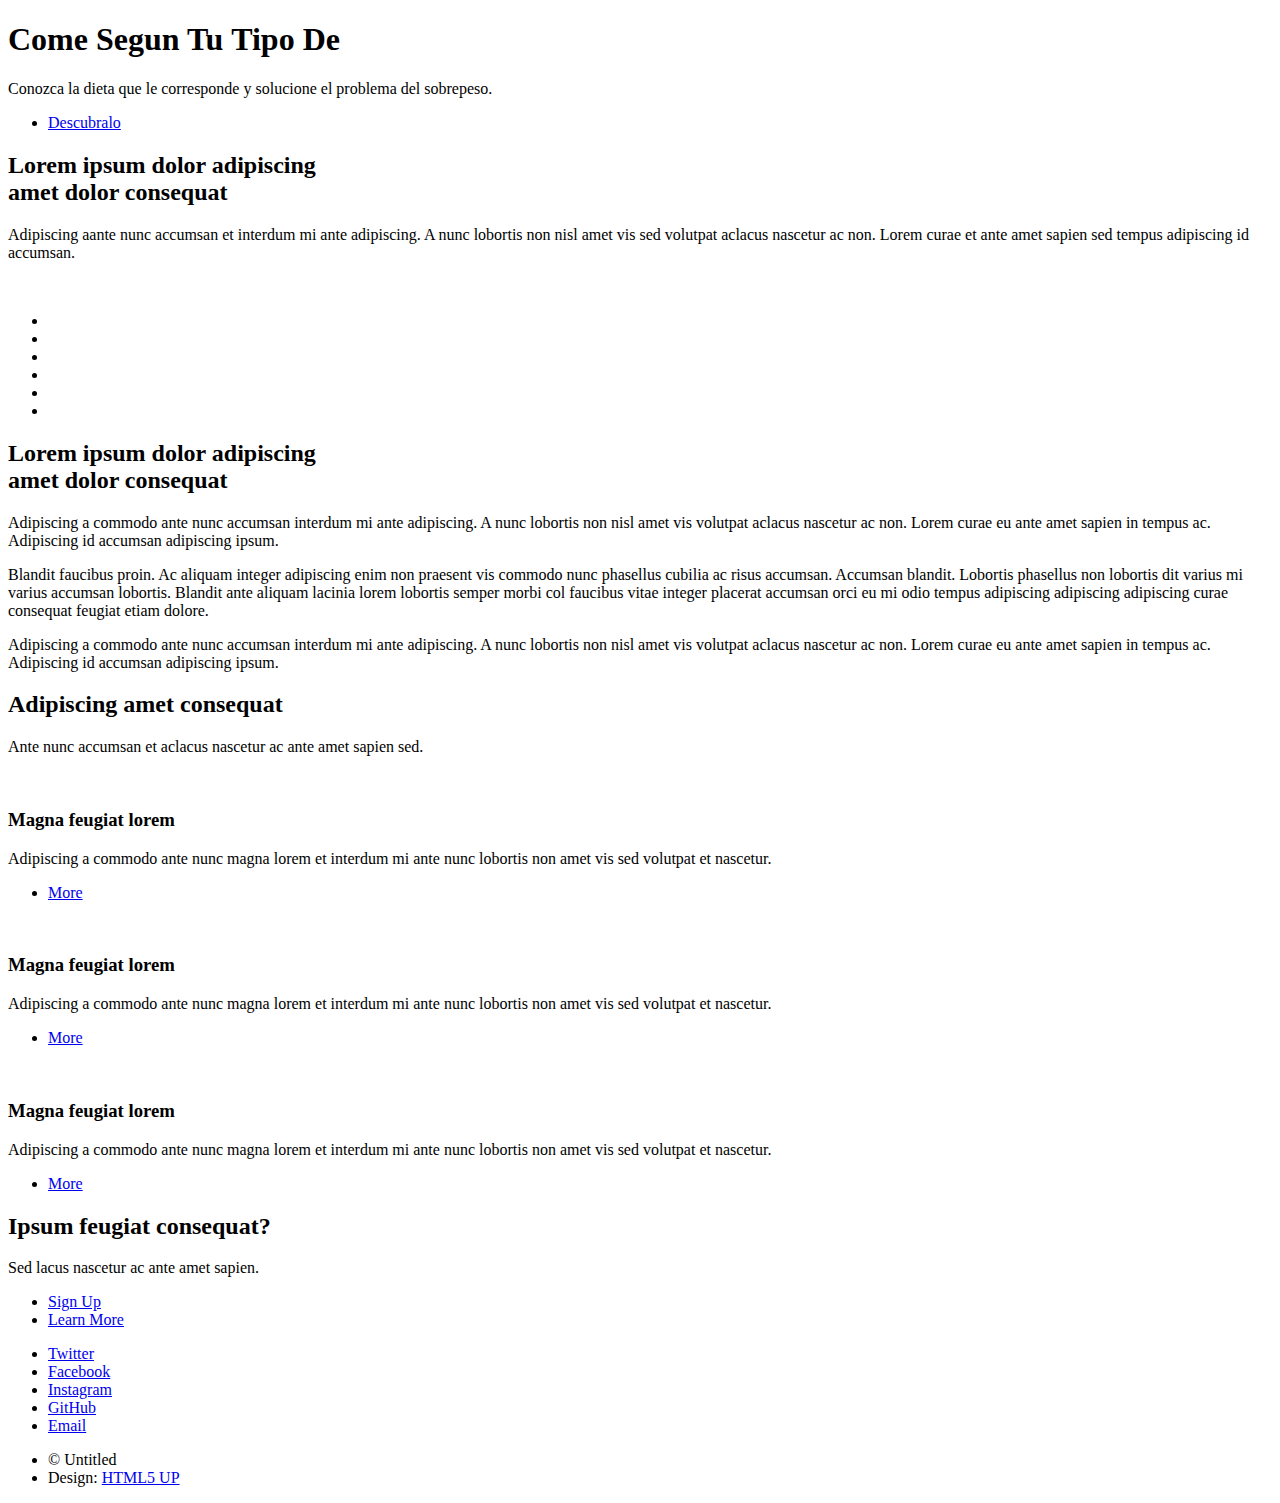
==== index.html @ b67be556 "dgfdhbfg" ====
<!DOCTYPE HTML>
<!--
	Photon by HTML5 UP
	html5up.net | @n33co
	Free for personal and commercial use under the CCA 3.0 license (html5up.net/license)
-->
<html>
	<head>
		<title>Come Segun Tu Tipo De</title>
		<meta http-equiv="content-type" content="text/html; charset=utf-8" />
		<meta name="description" content="" />
		<meta name="keywords" content="" />
		<!--[if lte IE 8]><script src="css/ie/html5shiv.js"></script><![endif]-->
		<script src="js/jquery.min.js"></script>
		<script src="js/jquery.scrolly.min.js"></script>
		<script src="js/skel.min.js"></script>
		<script src="js/init.js"></script>
		<noscript>
			<link rel="stylesheet" href="css/skel.css" />
			<link rel="stylesheet" href="css/style.css" />
			<link rel="stylesheet" href="css/style-xlarge.css" />
		</noscript>
		<!--[if lte IE 9]><link rel="stylesheet" href="css/ie/v9.css" /><![endif]-->
		<!--[if lte IE 8]><link rel="stylesheet" href="css/ie/v8.css" /><![endif]-->
	</head>
	<body>

		<!-- Header -->
			<section id="header">
				<div class="inner">
					<span class="icon major fa-heartbeat"></span>
					<h1>Come Segun Tu <strong>Tipo De </strong></h1>
					<p>Conozca la dieta que le corresponde y solucione el problema del sobrepeso.</p>
					<ul class="actions">
						<li><a href="#one" class="button scrolly">Descubralo</a></li>
					</ul>
				</div>
			</section>

		<!-- One -->
			<section id="one" class="main style1">
				<div class="container">
					<div class="row 150%">
						<div class="6u 12u$(medium)">
							<header class="major">
								<h2>Lorem ipsum dolor adipiscing<br />
								amet dolor consequat</h2>
							</header>
							<p>Adipiscing aante nunc accumsan et interdum mi ante adipiscing. A nunc lobortis non nisl amet vis sed volutpat aclacus nascetur ac non. Lorem curae et ante amet sapien sed tempus adipiscing id accumsan.</p>
						</div>
						<div class="6u$ 12u$(medium) important(medium)">
							<span class="image fit"><img src="images/pic01.jpg" alt="" /></span>
						</div>
					</div>
				</div>
			</section>

		<!-- Two -->
			<section id="two" class="main style2">
				<div class="container">
					<div class="row 150%">
						<div class="6u 12u$(medium)">
							<ul class="major-icons">
								<li><span class="icon style1 major fa-code"></span></li>
								<li><span class="icon style2 major fa-bolt"></span></li>
								<li><span class="icon style3 major fa-camera-retro"></span></li>
								<li><span class="icon style4 major fa-cog"></span></li>
								<li><span class="icon style5 major fa-desktop"></span></li>
								<li><span class="icon style6 major fa-calendar"></span></li>
							</ul>
						</div>
						<div class="6u$ 12u$(medium)">
							<header class="major">
								<h2>Lorem ipsum dolor adipiscing<br />
								amet dolor consequat</h2>
							</header>
							<p>Adipiscing a commodo ante nunc accumsan interdum mi ante adipiscing. A nunc lobortis non nisl amet vis volutpat aclacus nascetur ac non. Lorem curae eu ante amet sapien in tempus ac. Adipiscing id accumsan adipiscing ipsum.</p>
							<p>Blandit faucibus proin. Ac aliquam integer adipiscing enim non praesent vis commodo nunc phasellus cubilia ac risus accumsan. Accumsan blandit. Lobortis phasellus non lobortis dit varius mi varius accumsan lobortis. Blandit ante aliquam lacinia lorem lobortis semper morbi col faucibus vitae integer placerat accumsan orci eu mi odio tempus adipiscing adipiscing adipiscing curae consequat feugiat etiam dolore.</p>
							<p>Adipiscing a commodo ante nunc accumsan interdum mi ante adipiscing. A nunc lobortis non nisl amet vis volutpat aclacus nascetur ac non. Lorem curae eu ante amet sapien in tempus ac. Adipiscing id accumsan adipiscing ipsum.</p>
						</div>
					</div>
				</div>
			</section>

		<!-- Three -->
			<section id="three" class="main style1 special">
				<div class="container">
					<header class="major">
						<h2>Adipiscing amet consequat</h2>
					</header>
					<p>Ante nunc accumsan et aclacus nascetur ac ante amet sapien sed.</p>
					<div class="row 150%">
						<div class="4u 12u$(medium)">
							<span class="image fit"><img src="images/pic02.jpg" alt="" /></span>
							<h3>Magna feugiat lorem</h3>
							<p>Adipiscing a commodo ante nunc magna lorem et interdum mi ante nunc lobortis non amet vis sed volutpat et nascetur.</p>
							<ul class="actions">
								<li><a href="#" class="button">More</a></li>
							</ul>
						</div>
						<div class="4u 12u$(medium)">
							<span class="image fit"><img src="images/pic03.jpg" alt="" /></span>
							<h3>Magna feugiat lorem</h3>
							<p>Adipiscing a commodo ante nunc magna lorem et interdum mi ante nunc lobortis non amet vis sed volutpat et nascetur.</p>
							<ul class="actions">
								<li><a href="#" class="button">More</a></li>
							</ul>
						</div>
						<div class="4u$ 12u$(medium)">
							<span class="image fit"><img src="images/pic04.jpg" alt="" /></span>
							<h3>Magna feugiat lorem</h3>
							<p>Adipiscing a commodo ante nunc magna lorem et interdum mi ante nunc lobortis non amet vis sed volutpat et nascetur.</p>
							<ul class="actions">
								<li><a href="#" class="button">More</a></li>
							</ul>
						</div>
					</div>
				</div>
			</section>

		<!-- Four -->
			<section id="four" class="main style2 special">
				<div class="container">
					<header class="major">
						<h2>Ipsum feugiat consequat?</h2>
					</header>
					<p>Sed lacus nascetur ac ante amet sapien.</p>
					<ul class="actions uniform">
						<li><a href="#" class="button special">Sign Up</a></li>
						<li><a href="#" class="button">Learn More</a></li>
					</ul>
				</div>
			</section>

		<!-- Five -->
		<!--
			<section id="five" class="main style1">
				<div class="container">
					<header class="major special">
						<h2>Elements</h2>
					</header>

					<section>
						<h4>Text</h4>
						<p>This is <b>bold</b> and this is <strong>strong</strong>. This is <i>italic</i> and this is <em>emphasized</em>.
						This is <sup>superscript</sup> text and this is <sub>subscript</sub> text.
						This is <u>underlined</u> and this is code: <code>for (;;) { ... }</code>. Finally, <a href="#">this is a link</a>.</p>
						<hr />
						<header>
							<h4>Heading with a Subtitle</h4>
							<p>Lorem ipsum dolor sit amet nullam id egestas urna aliquam</p>
						</header>
						<p>Nunc lacinia ante nunc ac lobortis. Interdum adipiscing gravida odio porttitor sem non mi integer non faucibus ornare mi ut ante amet placerat aliquet. Volutpat eu sed ante lacinia sapien lorem accumsan varius montes viverra nibh in adipiscing blandit tempus accumsan.</p>
						<header>
							<h5>Heading with a Subtitle</h5>
							<p>Lorem ipsum dolor sit amet nullam id egestas urna aliquam</p>
						</header>
						<p>Nunc lacinia ante nunc ac lobortis. Interdum adipiscing gravida odio porttitor sem non mi integer non faucibus ornare mi ut ante amet placerat aliquet. Volutpat eu sed ante lacinia sapien lorem accumsan varius montes viverra nibh in adipiscing blandit tempus accumsan.</p>
						<hr />
						<h2>Heading Level 2</h2>
						<h3>Heading Level 3</h3>
						<h4>Heading Level 4</h4>
						<h5>Heading Level 5</h5>
						<h6>Heading Level 6</h6>
						<hr />
						<h5>Blockquote</h5>
						<blockquote>Fringilla nisl. Donec accumsan interdum nisi, quis tincidunt felis sagittis eget tempus euismod. Vestibulum ante ipsum primis in faucibus vestibulum. Blandit adipiscing eu felis iaculis volutpat ac adipiscing accumsan faucibus. Vestibulum ante ipsum primis in faucibus lorem ipsum dolor sit amet nullam adipiscing eu felis.</blockquote>
						<h5>Preformatted</h5>
						<pre><code>i = 0;

while (!deck.isInOrder()) {
print 'Iteration ' + i;
deck.shuffle();
i++;
}

print 'It took ' + i + ' iterations to sort the deck.';</code></pre>
					</section>

					<section>
						<h4>Lists</h4>
						<div class="row">
							<div class="6u 12u$(medium)">
								<h5>Unordered</h5>
								<ul>
									<li>Dolor pulvinar etiam.</li>
									<li>Sagittis adipiscing.</li>
									<li>Felis enim feugiat.</li>
								</ul>
								<h5>Alternate</h5>
								<ul class="alt">
									<li>Dolor pulvinar etiam.</li>
									<li>Sagittis adipiscing.</li>
									<li>Felis enim feugiat.</li>
								</ul>
							</div>
							<div class="6u$ 12u$(medium)">
								<h5>Ordered</h5>
								<ol>
									<li>Dolor pulvinar etiam.</li>
									<li>Etiam vel felis viverra.</li>
									<li>Felis enim feugiat.</li>
									<li>Dolor pulvinar etiam.</li>
									<li>Etiam vel felis lorem.</li>
									<li>Felis enim et feugiat.</li>
								</ol>
								<h5>Icons</h5>
								<ul class="icons">
									<li><a href="#" class="icon fa-twitter"><span class="label">Twitter</span></a></li>
									<li><a href="#" class="icon fa-facebook"><span class="label">Facebook</span></a></li>
									<li><a href="#" class="icon fa-instagram"><span class="label">Instagram</span></a></li>
									<li><a href="#" class="icon fa-github"><span class="label">Github</span></a></li>
								</ul>
							</div>
						</div>
						<h5>Actions</h5>
						<div class="row">
							<div class="6u 12u$(medium)">
								<ul class="actions">
									<li><a href="#" class="button special">Default</a></li>
									<li><a href="#" class="button">Default</a></li>
								</ul>
								<ul class="actions small">
									<li><a href="#" class="button special small">Small</a></li>
									<li><a href="#" class="button small">Small</a></li>
								</ul>
								<ul class="actions vertical">
									<li><a href="#" class="button special">Default</a></li>
									<li><a href="#" class="button">Default</a></li>
								</ul>
								<ul class="actions vertical small">
									<li><a href="#" class="button special small">Small</a></li>
									<li><a href="#" class="button small">Small</a></li>
								</ul>
							</div>
							<div class="6u 12u$(medium)">
								<ul class="actions vertical">
									<li><a href="#" class="button special fit">Default</a></li>
									<li><a href="#" class="button fit">Default</a></li>
								</ul>
								<ul class="actions vertical small">
									<li><a href="#" class="button special small fit">Small</a></li>
									<li><a href="#" class="button small fit">Small</a></li>
								</ul>
							</div>
						</div>
					</section>

					<section>
						<h4>Table</h4>
						<h5>Default</h5>
						<div class="table-wrapper">
							<table>
								<thead>
									<tr>
										<th>Name</th>
										<th>Description</th>
										<th>Price</th>
									</tr>
								</thead>
								<tbody>
									<tr>
										<td>Item One</td>
										<td>Ante turpis integer aliquet porttitor.</td>
										<td>29.99</td>
									</tr>
									<tr>
										<td>Item Two</td>
										<td>Vis ac commodo adipiscing arcu aliquet.</td>
										<td>19.99</td>
									</tr>
									<tr>
										<td>Item Three</td>
										<td> Morbi faucibus arcu accumsan lorem.</td>
										<td>29.99</td>
									</tr>
									<tr>
										<td>Item Four</td>
										<td>Vitae integer tempus condimentum.</td>
										<td>19.99</td>
									</tr>
									<tr>
										<td>Item Five</td>
										<td>Ante turpis integer aliquet porttitor.</td>
										<td>29.99</td>
									</tr>
								</tbody>
								<tfoot>
									<tr>
										<td colspan="2"></td>
										<td>100.00</td>
									</tr>
								</tfoot>
							</table>
						</div>

						<h5>Alternate</h5>
						<div class="table-wrapper">
							<table class="alt">
								<thead>
									<tr>
										<th>Name</th>
										<th>Description</th>
										<th>Price</th>
									</tr>
								</thead>
								<tbody>
									<tr>
										<td>Item One</td>
										<td>Ante turpis integer aliquet porttitor.</td>
										<td>29.99</td>
									</tr>
									<tr>
										<td>Item Two</td>
										<td>Vis ac commodo adipiscing arcu aliquet.</td>
										<td>19.99</td>
									</tr>
									<tr>
										<td>Item Three</td>
										<td> Morbi faucibus arcu accumsan lorem.</td>
										<td>29.99</td>
									</tr>
									<tr>
										<td>Item Four</td>
										<td>Vitae integer tempus condimentum.</td>
										<td>19.99</td>
									</tr>
									<tr>
										<td>Item Five</td>
										<td>Ante turpis integer aliquet porttitor.</td>
										<td>29.99</td>
									</tr>
								</tbody>
								<tfoot>
									<tr>
										<td colspan="2"></td>
										<td>100.00</td>
									</tr>
								</tfoot>
							</table>
						</div>
					</section>

					<section>
						<h4>Buttons</h4>
						<ul class="actions">
							<li><a href="#" class="button special">Special</a></li>
							<li><a href="#" class="button">Default</a></li>
						</ul>
						<ul class="actions">
							<li><a href="#" class="button big">Big</a></li>
							<li><a href="#" class="button">Default</a></li>
							<li><a href="#" class="button small">Small</a></li>
						</ul>
						<ul class="actions fit">
							<li><a href="#" class="button fit">Fit</a></li>
							<li><a href="#" class="button special fit">Fit</a></li>
							<li><a href="#" class="button fit">Fit</a></li>
						</ul>
						<ul class="actions fit small">
							<li><a href="#" class="button special fit small">Fit + Small</a></li>
							<li><a href="#" class="button fit small">Fit + Small</a></li>
							<li><a href="#" class="button special fit small">Fit + Small</a></li>
						</ul>
						<ul class="actions">
							<li><a href="#" class="button special icon fa-download">Icon</a></li>
							<li><a href="#" class="button icon fa-download">Icon</a></li>
						</ul>
						<ul class="actions">
							<li><span class="button special disabled">Disabled</span></li>
							<li><span class="button disabled">Disabled</span></li>
						</ul>
					</section>

					<section>
						<h4>Form</h4>
						<form method="post" action="#">
							<div class="row uniform 50%">
								<div class="6u 12u$(xsmall)">
									<input type="text" name="demo-name" id="demo-name" value="" placeholder="Name" />
								</div>
								<div class="6u$ 12u$(xsmall)">
									<input type="email" name="demo-email" id="demo-email" value="" placeholder="Email" />
								</div>
								<div class="12u$">
									<div class="select-wrapper">
										<select name="demo-category" id="demo-category">
											<option value="">- Category -</option>
											<option value="1">Manufacturing</option>
											<option value="1">Shipping</option>
											<option value="1">Administration</option>
											<option value="1">Human Resources</option>
										</select>
									</div>
								</div>
								<div class="4u 12u$(small)">
									<input type="radio" id="demo-priority-low" name="demo-priority" checked>
									<label for="demo-priority-low">Low</label>
								</div>
								<div class="4u 12u$(small)">
									<input type="radio" id="demo-priority-normal" name="demo-priority">
									<label for="demo-priority-normal">Normal</label>
								</div>
								<div class="4u$ 12u$(small)">
									<input type="radio" id="demo-priority-high" name="demo-priority">
									<label for="demo-priority-high">High</label>
								</div>
								<div class="6u 12u$(small)">
									<input type="checkbox" id="demo-copy" name="demo-copy">
									<label for="demo-copy">Email me a copy</label>
								</div>
								<div class="6u$ 12u$(small)">
									<input type="checkbox" id="demo-human" name="demo-human" checked>
									<label for="demo-human">Not a robot</label>
								</div>
								<div class="12u$">
									<textarea name="demo-message" id="demo-message" placeholder="Enter your message" rows="6"></textarea>
								</div>
								<div class="12u$">
									<ul class="actions">
										<li><input type="submit" value="Send Message" class="special" /></li>
										<li><input type="reset" value="Reset" /></li>
									</ul>
								</div>
							</div>
						</form>
					</section>

					<section>
						<h4>Image</h4>
						<h5>Fit</h5>
						<div class="box alt">
							<div class="row uniform 50%">
								<div class="12u"><span class="image fit"><img src="images/pic06.jpg" alt="" /></span></div>
								<div class="4u"><span class="image fit"><img src="images/pic02.jpg" alt="" /></span></div>
								<div class="4u"><span class="image fit"><img src="images/pic03.jpg" alt="" /></span></div>
								<div class="4u"><span class="image fit"><img src="images/pic04.jpg" alt="" /></span></div>
								<div class="4u"><span class="image fit"><img src="images/pic03.jpg" alt="" /></span></div>
								<div class="4u"><span class="image fit"><img src="images/pic04.jpg" alt="" /></span></div>
								<div class="4u"><span class="image fit"><img src="images/pic02.jpg" alt="" /></span></div>
								<div class="4u"><span class="image fit"><img src="images/pic04.jpg" alt="" /></span></div>
								<div class="4u"><span class="image fit"><img src="images/pic02.jpg" alt="" /></span></div>
								<div class="4u"><span class="image fit"><img src="images/pic03.jpg" alt="" /></span></div>
							</div>
						</div>
						<h5>Left &amp; Right</h5>
						<p><span class="image left"><img src="images/pic05.jpg" alt="" /></span>Fringilla nisl. Donec accumsan interdum nisi, quis tincidunt felis sagittis eget. tempus euismod. Vestibulum ante ipsum primis in faucibus vestibulum. Blandit adipiscing eu felis iaculis volutpat ac adipiscing accumsan eu faucibus. Integer ac pellentesque praesent tincidunt felis sagittis eget. tempus euismod. Vestibulum ante ipsum primis in faucibus vestibulum. Blandit adipiscing eu felis iaculis volutpat ac adipiscing accumsan eu faucibus. Integer ac pellentesque praesent. Donec accumsan interdum nisi, quis tincidunt felis sagittis eget. tempus euismod. Vestibulum ante ipsum primis in faucibus vestibulum. Blandit adipiscing eu felis iaculis volutpat ac adipiscing accumsan eu faucibus. Integer ac pellentesque praesent tincidunt felis sagittis eget. tempus euismod. Vestibulum ante ipsum primis in faucibus vestibulum. Blandit adipiscing eu felis iaculis volutpat ac adipiscing accumsan eu faucibus. Integer ac pellentesque praesent. Blandit adipiscing eu felis iaculis volutpat ac adipiscing accumsan eu faucibus. Integer ac pellentesque praesent tincidunt felis sagittis eget. tempus euismod. Vestibulum ante ipsum primis in faucibus vestibulum. Blandit adipiscing eu felis iaculis volutpat ac adipiscing accumsan eu faucibus. Integer ac pellentesque praesent.</p>
						<p><span class="image right"><img src="images/pic05.jpg" alt="" /></span>Fringilla nisl. Donec accumsan interdum nisi, quis tincidunt felis sagittis eget. tempus euismod. Vestibulum ante ipsum primis in faucibus vestibulum. Blandit adipiscing eu felis iaculis volutpat ac adipiscing accumsan eu faucibus. Integer ac pellentesque praesent tincidunt felis sagittis eget. tempus euismod. Vestibulum ante ipsum primis in faucibus vestibulum. Blandit adipiscing eu felis iaculis volutpat ac adipiscing accumsan eu faucibus. Integer ac pellentesque praesent. Donec accumsan interdum nisi, quis tincidunt felis sagittis eget. tempus euismod. Vestibulum ante ipsum primis in faucibus vestibulum. Blandit adipiscing eu felis iaculis volutpat ac adipiscing accumsan eu faucibus. Integer ac pellentesque praesent tincidunt felis sagittis eget. tempus euismod. Vestibulum ante ipsum primis in faucibus vestibulum. Blandit adipiscing eu felis iaculis volutpat ac adipiscing accumsan eu faucibus. Integer ac pellentesque praesent. Blandit adipiscing eu felis iaculis volutpat ac adipiscing accumsan eu faucibus. Integer ac pellentesque praesent tincidunt felis sagittis eget. tempus euismod. Vestibulum ante ipsum primis in faucibus vestibulum. Blandit adipiscing eu felis iaculis volutpat ac adipiscing accumsan eu faucibus. Integer ac pellentesque praesent.</p>
					</section>

				</div>
			</section>
		-->

		<!-- Footer -->
			<section id="footer">
				<ul class="icons">
					<li><a href="#" class="icon alt fa-twitter"><span class="label">Twitter</span></a></li>
					<li><a href="#" class="icon alt fa-facebook"><span class="label">Facebook</span></a></li>
					<li><a href="#" class="icon alt fa-instagram"><span class="label">Instagram</span></a></li>
					<li><a href="#" class="icon alt fa-github"><span class="label">GitHub</span></a></li>
					<li><a href="#" class="icon alt fa-envelope"><span class="label">Email</span></a></li>
				</ul>
				<ul class="copyright">
					<li>&copy; Untitled</li><li>Design: <a href="http://html5up.net">HTML5 UP</a></li>
				</ul>
			</section>

	</body>
</html>
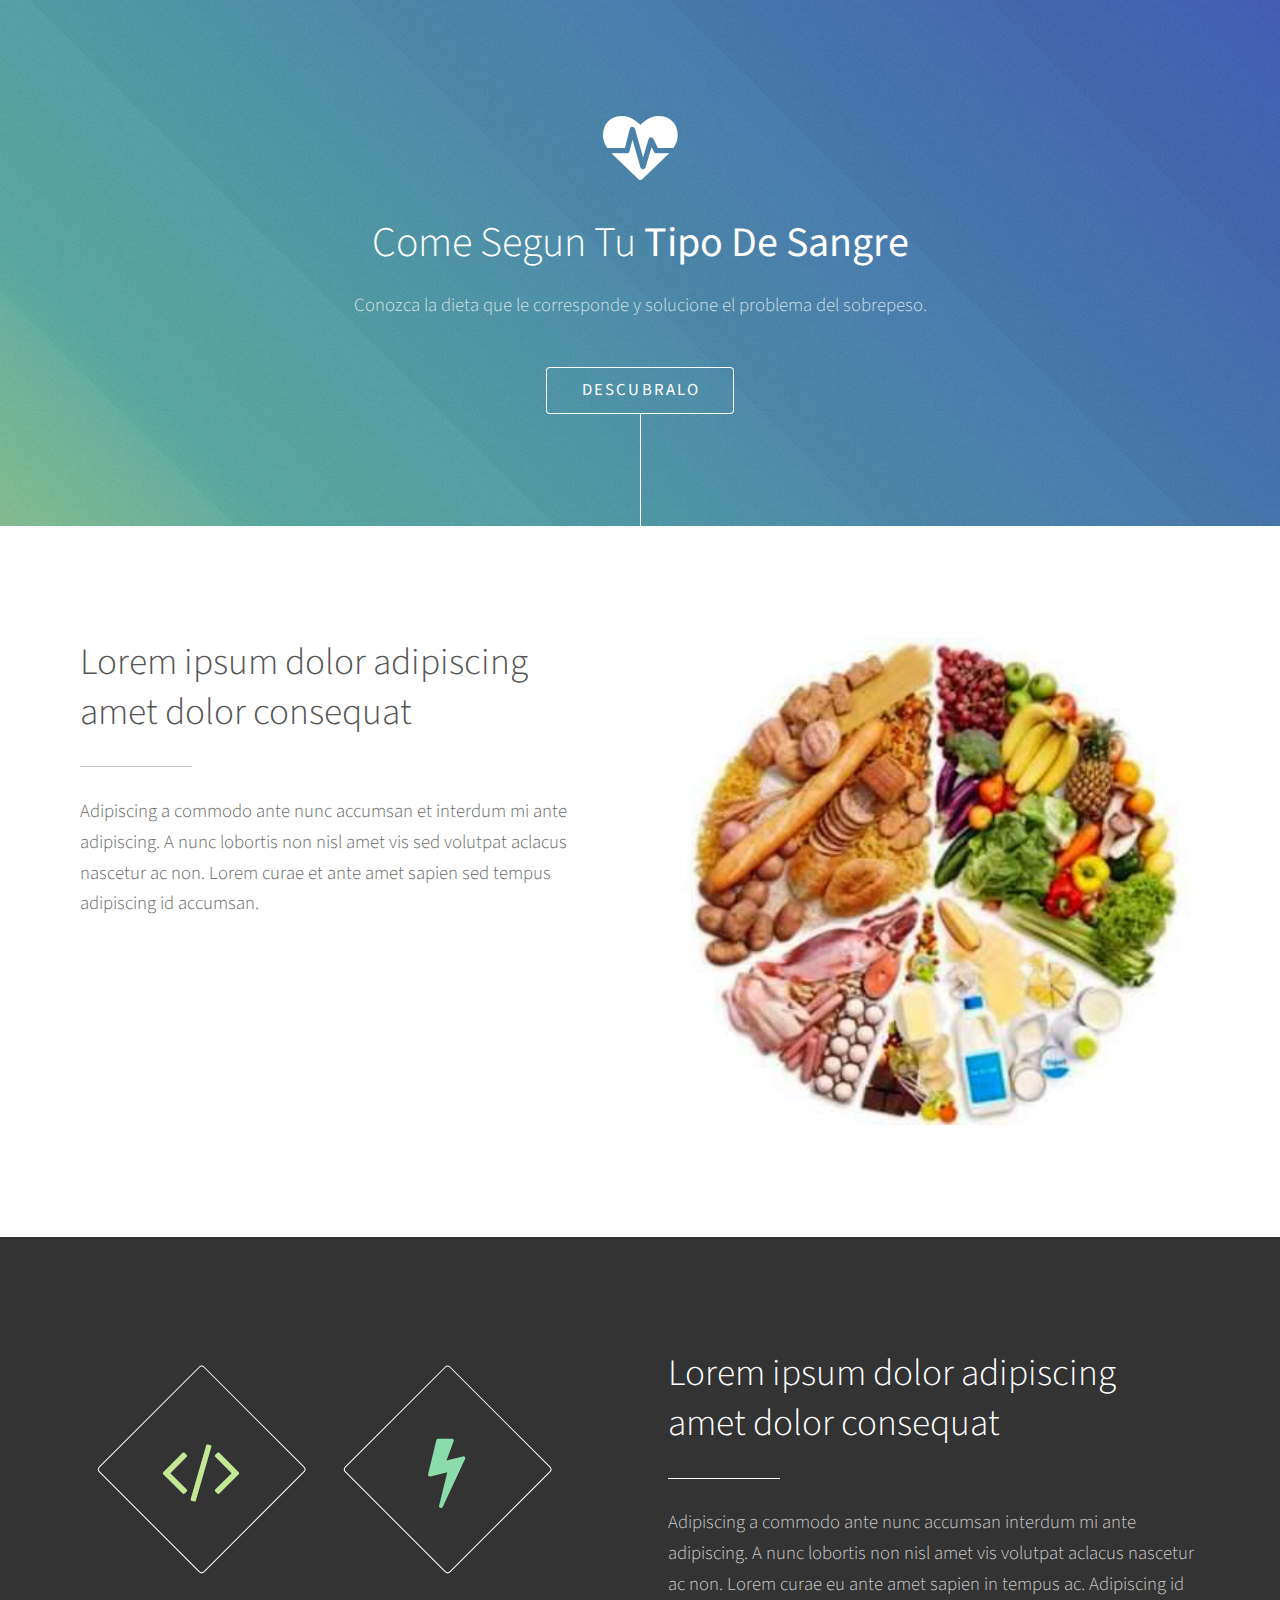
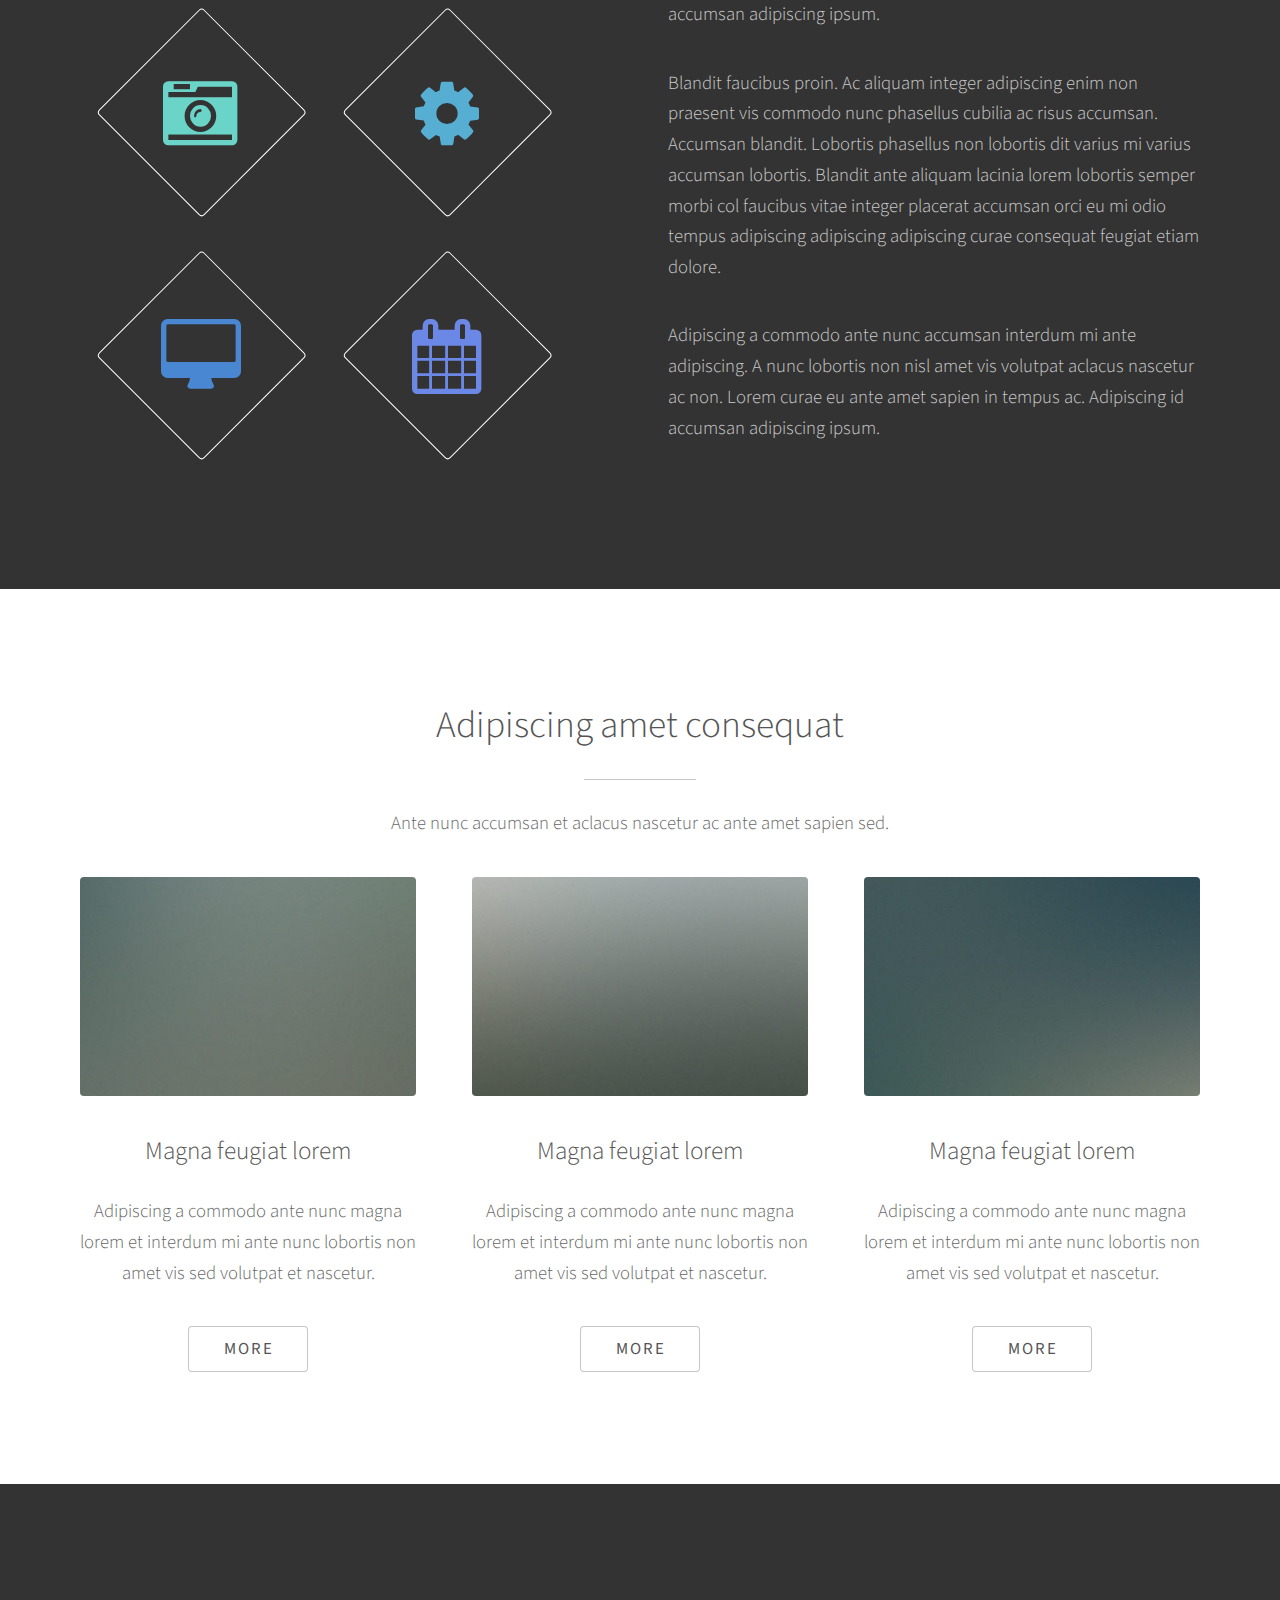
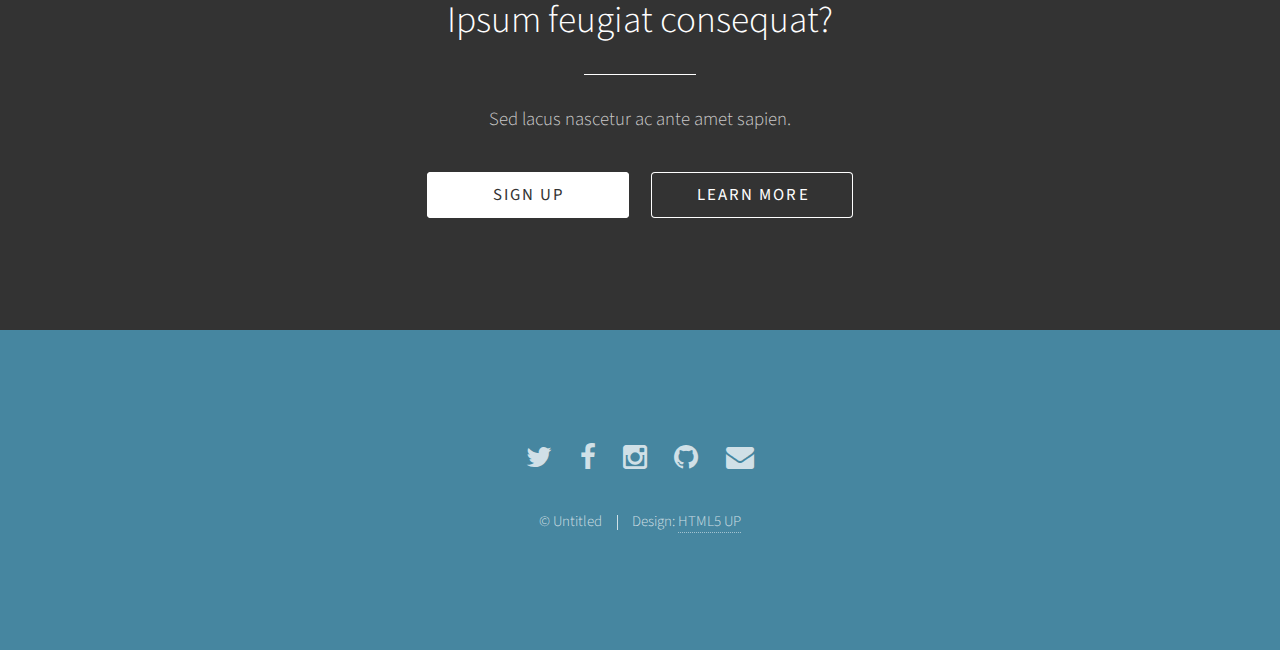
==== commit 65ab8a20: "primer commit" ====
--- a/index.html
+++ b/index.html
@@ -6,7 +6,7 @@
 -->
 <html>
 	<head>
-		<title>Come Segun Tu Tipo De</title>
+		<title>Come Segun Tu Tipo De Sangre</title>
 		<meta http-equiv="content-type" content="text/html; charset=utf-8" />
 		<meta name="description" content="" />
 		<meta name="keywords" content="" />
@@ -29,7 +29,7 @@
 			<section id="header">
 				<div class="inner">
 					<span class="icon major fa-heartbeat"></span>
-					<h1>Come Segun Tu <strong>Tipo De </strong></h1>
+					<h1>Come Segun Tu <strong>Tipo De Sangre</strong></h1>
 					<p>Conozca la dieta que le corresponde y solucione el problema del sobrepeso.</p>
 					<ul class="actions">
 						<li><a href="#one" class="button scrolly">Descubralo</a></li>
@@ -46,7 +46,7 @@
 								<h2>Lorem ipsum dolor adipiscing<br />
 								amet dolor consequat</h2>
 							</header>
-							<p>Adipiscing aante nunc accumsan et interdum mi ante adipiscing. A nunc lobortis non nisl amet vis sed volutpat aclacus nascetur ac non. Lorem curae et ante amet sapien sed tempus adipiscing id accumsan.</p>
+							<p>Adipiscing a commodo ante nunc accumsan et interdum mi ante adipiscing. A nunc lobortis non nisl amet vis sed volutpat aclacus nascetur ac non. Lorem curae et ante amet sapien sed tempus adipiscing id accumsan.</p>
 						</div>
 						<div class="6u$ 12u$(medium) important(medium)">
 							<span class="image fit"><img src="images/pic01.jpg" alt="" /></span>
--- a/css/skel.css
+++ b/css/skel.css
@@ -0,0 +1,247 @@
+/* Resets (http://meyerweb.com/eric/tools/css/reset/ | v2.0 | 20110126 | License: none (public domain)) */
+
+	html,body,div,span,applet,object,iframe,h1,h2,h3,h4,h5,h6,p,blockquote,pre,a,abbr,acronym,address,big,cite,code,del,dfn,em,img,ins,kbd,q,s,samp,small,strike,strong,sub,sup,tt,var,b,u,i,center,dl,dt,dd,ol,ul,li,fieldset,form,label,legend,table,caption,tbody,tfoot,thead,tr,th,td,article,aside,canvas,details,embed,figure,figcaption,footer,header,hgroup,menu,nav,output,ruby,section,summary,time,mark,audio,video{margin:0;padding:0;border:0;font-size:100%;font:inherit;vertical-align:baseline;}article,aside,details,figcaption,figure,footer,header,hgroup,menu,nav,section{display:block;}body{line-height:1;}ol,ul{list-style:none;}blockquote,q{quotes:none;}blockquote:before,blockquote:after,q:before,q:after{content:'';content:none;}table{border-collapse:collapse;border-spacing:0;}body{-webkit-text-size-adjust:none}
+
+/* Box Model */
+
+	*, *:before, *:after {
+		-moz-box-sizing: border-box;
+		-webkit-box-sizing: border-box;
+		box-sizing: border-box;
+	}
+
+/* Container */
+
+	.container {
+		margin-left: auto;
+		margin-right: auto;
+
+		/* width: (containers) */
+		width: 60em;
+	}
+
+	/* Modifiers */
+
+		/* 125% */
+			.container.\31 25\25 {
+				width: 100%;
+
+				/* max-width: (containers * 1.25) */
+				max-width: 75em;
+
+				/* min-width: (containers) */
+				min-width: 60em;
+			}
+
+		/* 75% */
+			.container.\37 5\25 {
+
+				/* width: (containers * 0.75) */
+				width: 45em;
+
+			}
+
+		/* 50% */
+			.container.\35 0\25 {
+
+				/* width: (containers * 0.50) */
+				width: 30em;
+
+			}
+
+		/* 25% */
+			.container.\32 5\25 {
+
+				/* width: (containers * 0.25) */
+				width: 15em;
+
+			}
+
+/* Grid */
+
+	.row {
+		border-bottom: solid 1px transparent;
+	}
+
+	.row > * {
+		float: left;
+	}
+
+	.row:after, .row:before {
+		content: '';
+		display: block;
+		clear: both;
+		height: 0;
+	}
+
+	.row.uniform > * > :first-child {
+		margin-top: 0;
+	}
+
+	.row.uniform > * > :last-child {
+		margin-bottom: 0;
+	}
+
+	/* Gutters */
+
+		/* Normal */
+
+			.row > * {
+				/* padding: (gutters.horizontal) 0 0 (gutters.vertical) */
+				padding: 0 0 0 2em;
+			}
+
+			.row {
+				/* margin: -(gutters.horizontal) 0 -1px -(gutters.vertical) */
+				margin: 0 0 -1px -2em;
+			}
+
+			.row.uniform > * {
+				/* padding: (gutters.vertical) 0 0 (gutters.vertical) */
+				padding: 2em 0 0 2em;
+			}
+
+			.row.uniform {
+				/* margin: -(gutters.vertical) 0 -1px -(gutters.vertical) */
+				margin: -2em 0 -1px -2em;
+			}
+
+		/* 200% */
+
+			.row.\32 00\25 > * {
+				/* padding: (gutters.horizontal) 0 0 (gutters.vertical) */
+				padding: 0 0 0 4em;
+			}
+
+			.row.\32 00\25 {
+				/* margin: -(gutters.horizontal) 0 -1px -(gutters.vertical) */
+				margin: 0 0 -1px -4em;
+			}
+
+			.row.uniform.\32 00\25 > * {
+				/* padding: (gutters.vertical) 0 0 (gutters.vertical) */
+				padding: 4em 0 0 4em;
+			}
+
+			.row.uniform.\32 00\25 {
+				/* margin: -(gutters.vertical) 0 -1px -(gutters.vertical) */
+				margin: -4em 0 -1px -4em;
+			}
+
+		/* 150% */
+
+			.row.\31 50\25 > * {
+				/* padding: (gutters.horizontal) 0 0 (gutters.vertical) */
+				padding: 0 0 0 3em;
+			}
+
+			.row.\31 50\25 {
+				/* margin: -(gutters.horizontal) 0 -1px -(gutters.vertical) */
+				margin: 0 0 -1px -3em;
+			}
+
+			.row.uniform.\31 50\25 > * {
+				/* padding: (gutters.vertical) 0 0 (gutters.vertical) */
+				padding: 3em 0 0 3em;
+			}
+
+			.row.uniform.\31 50\25 {
+				/* margin: -(gutters.vertical) 0 -1px -(gutters.vertical) */
+				margin: -3em 0 -1px -3em;
+			}
+
+		/* 50% */
+
+			.row.\35 0\25 > * {
+				/* padding: (gutters.horizontal) 0 0 (gutters.vertical) */
+				padding: 0 0 0 1em;
+			}
+
+			.row.\35 0\25 {
+				/* margin: -(gutters.horizontal) 0 -1px -(gutters.vertical) */
+				margin: 0 0 -1px -1em;
+			}
+
+			.row.uniform.\35 0\25 > * {
+				/* padding: (gutters.vertical) 0 0 (gutters.vertical) */
+				padding: 1em 0 0 1em;
+			}
+
+			.row.uniform.\35 0\25 {
+				/* margin: -(gutters.vertical) 0 -1px -(gutters.vertical) */
+				margin: -1em 0 -1px -1em;
+			}
+
+		/* 25% */
+
+			.row.\32 5\25 > * {
+				/* padding: (gutters.horizontal) 0 0 (gutters.vertical) */
+				padding: 0 0 0 0.5em;
+			}
+
+			.row.\32 5\25 {
+				/* margin: -(gutters.horizontal) 0 -1px -(gutters.vertical) */
+				margin: 0 0 -1px -0.5em;
+			}
+
+			.row.uniform.\32 5\25 > * {
+				/* padding: (gutters.vertical) 0 0 (gutters.vertical) */
+				padding: 0.5em 0 0 0.5em;
+			}
+
+			.row.uniform.\32 5\25 {
+				/* margin: -(gutters.vertical) 0 -1px -(gutters.vertical) */
+				margin: -0.5em 0 -1px -0.5em;
+			}
+
+		/* 0% */
+
+			.row.\30 \25 > * {
+				padding: 0;
+			}
+
+			.row.\30 \25 {
+				margin: 0 0 -1px 0;
+			}
+
+	/* Cells */
+
+		.\31 2u, .\31 2u\24 { width: 100%; clear: none; margin-left: 0; }
+		.\31 1u, .\31 1u\24 { width: 91.6666666667%; clear: none; margin-left: 0; }
+		.\31 0u, .\31 0u\24 { width: 83.3333333333%; clear: none; margin-left: 0; }
+		.\39 u, .\39 u\24 { width: 75%; clear: none; margin-left: 0; }
+		.\38 u, .\38 u\24 { width: 66.6666666667%; clear: none; margin-left: 0; }
+		.\37 u, .\37 u\24 { width: 58.3333333333%; clear: none; margin-left: 0; }
+		.\36 u, .\36 u\24 { width: 50%; clear: none; margin-left: 0; }
+		.\35 u, .\35 u\24 { width: 41.6666666667%; clear: none; margin-left: 0; }
+		.\34 u, .\34 u\24 { width: 33.3333333333%; clear: none; margin-left: 0; }
+		.\33 u, .\33 u\24 { width: 25%; clear: none; margin-left: 0; }
+		.\32 u, .\32 u\24 { width: 16.6666666667%; clear: none; margin-left: 0; }
+		.\31 u, .\31 u\24 { width: 8.3333333333%; clear: none; margin-left: 0; }
+
+		.\31 2u\24 + *,
+		.\31 1u\24 + *,
+		.\31 0u\24 + *,
+		.\39 u\24 + *,
+		.\38 u\24 + *,
+		.\37 u\24 + *,
+		.\36 u\24 + *,
+		.\35 u\24 + *,
+		.\34 u\24 + *,
+		.\33 u\24 + *,
+		.\32 u\24 + *,
+		.\31 u\24 + * {
+			clear: left;
+		}
+
+		.\-11u { margin-left: 91.6666666667% }
+		.\-10u { margin-left: 83.3333333333% }
+		.\-9u { margin-left: 75% }
+		.\-8u { margin-left: 66.6666666667% }
+		.\-7u { margin-left: 58.3333333333% }
+		.\-6u { margin-left: 50% }
+		.\-5u { margin-left: 41.6666666667% }
+		.\-4u { margin-left: 33.3333333333% }
+		.\-3u { margin-left: 25% }
+		.\-2u { margin-left: 16.6666666667% }
+		.\-1u { margin-left: 8.3333333333% }--- a/css/style.css
+++ b/css/style.css
@@ -0,0 +1,1336 @@
+@import url(font-awesome.min.css);
+@import url("http://fonts.googleapis.com/css?family=Source+Sans+Pro:300,300italic,400,400italic");
+
+/*
+	Photon by HTML5 UP
+	html5up.net | @n33co
+	Free for personal and commercial use under the CCA 3.0 license (html5up.net/license)
+*/
+
+/* Basic */
+
+	body {
+		background: #fff;
+	}
+
+		body.is-loading *, body.is-loading *:before, body.is-loading *:after {
+			-moz-animation: none !important;
+			-webkit-animation: none !important;
+			-o-animation: none !important;
+			-ms-animation: none !important;
+			animation: none !important;
+			-moz-transition: none !important;
+			-webkit-transition: none !important;
+			-o-transition: none !important;
+			-ms-transition: none !important;
+			transition: none !important;
+		}
+
+	body, input, select, textarea {
+		color: #666;
+		font-family: "Source Sans Pro", Helvetica, sans-serif;
+		font-size: 16pt;
+		font-weight: 300;
+		line-height: 1.65em;
+	}
+
+	a {
+		-moz-transition: color 0.2s ease-in-out, border-color 0.2s ease-in-out;
+		-webkit-transition: color 0.2s ease-in-out, border-color 0.2s ease-in-out;
+		-o-transition: color 0.2s ease-in-out, border-color 0.2s ease-in-out;
+		-ms-transition: color 0.2s ease-in-out, border-color 0.2s ease-in-out;
+		transition: color 0.2s ease-in-out, border-color 0.2s ease-in-out;
+		border-bottom: dotted 1px #666;
+		color: inherit;
+		text-decoration: none;
+	}
+
+		a:hover {
+			border-bottom-color: transparent !important;
+			color: #6bd4c8;
+		}
+
+	strong, b {
+		color: #555;
+		font-weight: 400;
+	}
+
+	em, i {
+		font-style: italic;
+	}
+
+	p {
+		margin: 0 0 2em 0;
+	}
+
+	h1, h2, h3, h4, h5, h6 {
+		color: #555;
+		line-height: 1em;
+		margin: 0 0 1em 0;
+	}
+
+		h1 a, h2 a, h3 a, h4 a, h5 a, h6 a {
+			color: inherit;
+			text-decoration: none;
+		}
+
+	h1 {
+		font-size: 2.25em;
+		line-height: 1.35em;
+	}
+
+	h2 {
+		font-size: 2em;
+		line-height: 1.35em;
+	}
+
+	h3 {
+		font-size: 1.35em;
+		line-height: 1.5em;
+	}
+
+	h4 {
+		font-size: 1.25em;
+		line-height: 1.5em;
+	}
+
+	h5 {
+		font-size: 0.9em;
+		line-height: 1.5em;
+	}
+
+	h6 {
+		font-size: 0.7em;
+		line-height: 1.5em;
+	}
+
+	sub {
+		font-size: 0.8em;
+		position: relative;
+		top: 0.5em;
+	}
+
+	sup {
+		font-size: 0.8em;
+		position: relative;
+		top: -0.5em;
+	}
+
+	hr {
+		border: 0;
+		border-bottom: solid 1px rgba(144, 144, 144, 0.5);
+		margin: 2em 0;
+	}
+
+		hr.major {
+			margin: 3em 0;
+		}
+
+	blockquote {
+		border-left: solid 4px rgba(144, 144, 144, 0.5);
+		font-style: italic;
+		margin: 0 0 2em 0;
+		padding: 0.5em 0 0.5em 2em;
+	}
+
+	code {
+		background: rgba(144, 144, 144, 0.075);
+		border-radius: 4px;
+		border: solid 1px rgba(144, 144, 144, 0.5);
+		font-family: "Courier New", monospace;
+		font-size: 0.9em;
+		margin: 0 0.25em;
+		padding: 0.25em 0.65em;
+	}
+
+	pre {
+		-webkit-overflow-scrolling: touch;
+		font-family: "Courier New", monospace;
+		font-size: 0.9em;
+		margin: 0 0 2em 0;
+	}
+
+		pre code {
+			display: block;
+			line-height: 1.75em;
+			padding: 1em 1.5em;
+			overflow-x: auto;
+		}
+
+	.align-left {
+		text-align: left;
+	}
+
+	.align-center {
+		text-align: center;
+	}
+
+	.align-right {
+		text-align: right;
+	}
+
+/* Section/Article */
+
+	section.special, article.special {
+		text-align: center;
+	}
+
+	header p {
+		color: #999;
+		margin: 0 0 1.5em 0;
+		position: relative;
+	}
+
+	header h2 + p {
+		font-size: 1.25em;
+		line-height: 1.5em;
+		margin-top: -1em;
+	}
+
+	header h3 + p {
+		font-size: 1.1em;
+		line-height: 1.5em;
+		margin-top: -0.8em;
+	}
+
+	header h4 + p,
+	header h5 + p,
+	header h6 + p {
+		font-size: 0.9em;
+		line-height: 1.5em;
+		margin-top: -0.6em;
+	}
+
+	header.major {
+		margin: 0 0 1em 0;
+	}
+
+		header.major:after {
+			background: rgba(144, 144, 144, 0.5);
+			content: '';
+			display: inline-block;
+			height: 1px;
+			margin-top: 1.5em;
+			width: 6em;
+		}
+
+		header.major h2, header.major h3, header.major h4, header.major h5, header.major h6 {
+			margin: 0;
+		}
+
+		header.major p {
+			margin: 0.7em 0 0 0;
+		}
+
+	header.special {
+		text-align: center;
+	}
+
+/* Form */
+
+	form {
+		margin: 0 0 2em 0;
+	}
+
+	label {
+		color: #555;
+		display: block;
+		font-size: 0.9em;
+		font-weight: 400;
+		margin: 0 0 1em 0;
+	}
+
+	input[type="text"],
+	input[type="password"],
+	input[type="email"],
+	select,
+	textarea {
+		-moz-appearance: none;
+		-webkit-appearance: none;
+		-o-appearance: none;
+		-ms-appearance: none;
+		appearance: none;
+		background: rgba(144, 144, 144, 0.075);
+		border-radius: 4px;
+		border: none;
+		border: solid 1px rgba(144, 144, 144, 0.5);
+		color: inherit;
+		display: block;
+		outline: 0;
+		padding: 0 1em;
+		text-decoration: none;
+		width: 100%;
+	}
+
+		input[type="text"]:invalid,
+		input[type="password"]:invalid,
+		input[type="email"]:invalid,
+		select:invalid,
+		textarea:invalid {
+			box-shadow: none;
+		}
+
+		input[type="text"]:focus,
+		input[type="password"]:focus,
+		input[type="email"]:focus,
+		select:focus,
+		textarea:focus {
+			border-color: #6bd4c8;
+		}
+
+	.select-wrapper {
+		text-decoration: none;
+		display: block;
+		position: relative;
+	}
+
+		.select-wrapper:before {
+			-moz-osx-font-smoothing: grayscale;
+			-webkit-font-smoothing: antialiased;
+			font-family: FontAwesome;
+			font-style: normal;
+			font-weight: normal;
+			text-transform: none !important;
+		}
+
+		.select-wrapper:before {
+			color: rgba(144, 144, 144, 0.5);
+			content: '\f078';
+			display: block;
+			height: 2.75em;
+			line-height: 2.75em;
+			pointer-events: none;
+			position: absolute;
+			right: 0;
+			text-align: center;
+			top: 0;
+			width: 2.75em;
+		}
+
+		.select-wrapper select::-ms-expand {
+			display: none;
+		}
+
+	input[type="text"],
+	input[type="password"],
+	input[type="email"],
+	select {
+		height: 2.75em;
+	}
+
+	textarea {
+		padding: 0.75em 1em;
+	}
+
+	input[type="checkbox"],
+	input[type="radio"] {
+		-moz-appearance: none;
+		-webkit-appearance: none;
+		-o-appearance: none;
+		-ms-appearance: none;
+		appearance: none;
+		display: block;
+		float: left;
+		margin-right: -2em;
+		opacity: 0;
+		width: 1em;
+		z-index: -1;
+	}
+
+		input[type="checkbox"] + label,
+		input[type="radio"] + label {
+			text-decoration: none;
+			color: #666;
+			cursor: pointer;
+			display: inline-block;
+			font-size: 1em;
+			font-weight: 300;
+			padding-left: 2.4em;
+			padding-right: 0.75em;
+			position: relative;
+		}
+
+			input[type="checkbox"] + label:before,
+			input[type="radio"] + label:before {
+				-moz-osx-font-smoothing: grayscale;
+				-webkit-font-smoothing: antialiased;
+				font-family: FontAwesome;
+				font-style: normal;
+				font-weight: normal;
+				text-transform: none !important;
+			}
+
+			input[type="checkbox"] + label:before,
+			input[type="radio"] + label:before {
+				background: rgba(144, 144, 144, 0.075);
+				border-radius: 4px;
+				border: solid 1px rgba(144, 144, 144, 0.5);
+				content: '';
+				display: inline-block;
+				height: 1.65em;
+				left: 0;
+				line-height: 1.58125em;
+				position: absolute;
+				text-align: center;
+				top: 0;
+				width: 1.65em;
+			}
+
+		input[type="checkbox"]:checked + label:before,
+		input[type="radio"]:checked + label:before {
+			background: #666666;
+			border-color: #666666;
+			color: #ffffff;
+			content: '\f00c';
+		}
+
+		input[type="checkbox"]:focus + label:before,
+		input[type="radio"]:focus + label:before {
+			border-color: #6bd4c8;
+		}
+
+	input[type="checkbox"] + label:before {
+		border-radius: 4px;
+	}
+
+	input[type="radio"] + label:before {
+		border-radius: 100%;
+	}
+
+	::-webkit-input-placeholder {
+		color: #999 !important;
+		opacity: 1.0;
+	}
+
+	:-moz-placeholder {
+		color: #999 !important;
+		opacity: 1.0;
+	}
+
+	::-moz-placeholder {
+		color: #999 !important;
+		opacity: 1.0;
+	}
+
+	:-ms-input-placeholder {
+		color: #999 !important;
+		opacity: 1.0;
+	}
+
+	.formerize-placeholder {
+		color: #999 !important;
+		opacity: 1.0;
+	}
+
+/* Box */
+
+	.box {
+		border-radius: 4px;
+		border: solid 1px rgba(144, 144, 144, 0.5);
+		margin-bottom: 2em;
+		padding: 1.5em;
+	}
+
+		.box > :last-child,
+		.box > :last-child > :last-child,
+		.box > :last-child > :last-child > :last-child {
+			margin-bottom: 0;
+		}
+
+		.box.alt {
+			border: 0;
+			border-radius: 0;
+			padding: 0;
+		}
+
+/* Icon */
+
+	.icon {
+		text-decoration: none;
+		border-bottom: none;
+		position: relative;
+	}
+
+		.icon:before {
+			-moz-osx-font-smoothing: grayscale;
+			-webkit-font-smoothing: antialiased;
+			font-family: FontAwesome;
+			font-style: normal;
+			font-weight: normal;
+			text-transform: none !important;
+		}
+
+		.icon > .label {
+			display: none;
+		}
+
+		.icon.style1:before {
+			color: #c3e895;
+		}
+
+		.icon.style2:before {
+			color: #8addaa;
+		}
+
+		.icon.style3:before {
+			color: #6bd4c8;
+		}
+
+		.icon.style4:before {
+			color: #57aed3;
+		}
+
+		.icon.style5:before {
+			color: #4a87d3;
+		}
+
+		.icon.style6:before {
+			color: #6b88e6;
+		}
+
+		.icon.major {
+			text-decoration: none;
+			color: #555;
+			cursor: default;
+			display: inline-block;
+			margin: 0 0 1.5em 0;
+		}
+
+			.icon.major:before {
+				-moz-osx-font-smoothing: grayscale;
+				-webkit-font-smoothing: antialiased;
+				font-family: FontAwesome;
+				font-style: normal;
+				font-weight: normal;
+				text-transform: none !important;
+			}
+
+			.icon.major:before {
+				font-size: 4em;
+				line-height: 1em;
+			}
+
+/* Image */
+
+	.image {
+		border-radius: 4px;
+		border: 0;
+		display: inline-block;
+		position: relative;
+	}
+
+		.image img {
+			border-radius: 4px;
+			display: block;
+		}
+
+		.image.left {
+			float: left;
+			padding: 0 1.5em 1em 0;
+			top: 0.25em;
+		}
+
+		.image.right {
+			float: right;
+			padding: 0 0 1em 1.5em;
+			top: 0.25em;
+		}
+
+		.image.left, .image.right {
+			max-width: 40%;
+		}
+
+			.image.left img, .image.right img {
+				width: 100%;
+			}
+
+		.image.fit {
+			display: block;
+			margin: 0 0 2em 0;
+			width: 100%;
+		}
+
+			.image.fit img {
+				width: 100%;
+			}
+
+/* List */
+
+	ol {
+		list-style: decimal;
+		margin: 0 0 2em 0;
+		padding-left: 1.25em;
+	}
+
+		ol li {
+			padding-left: 0.25em;
+		}
+
+	ul {
+		list-style: disc;
+		margin: 0 0 2em 0;
+		padding-left: 1em;
+	}
+
+		ul li {
+			padding-left: 0.5em;
+		}
+
+		ul.alt {
+			list-style: none;
+			padding-left: 0;
+		}
+
+			ul.alt li {
+				border-top: solid 1px rgba(144, 144, 144, 0.5);
+				padding: 0.5em 0;
+			}
+
+				ul.alt li:first-child {
+					border-top: 0;
+					padding-top: 0;
+				}
+
+		ul.icons {
+			cursor: default;
+			list-style: none;
+			padding-left: 0;
+		}
+
+			ul.icons li {
+				display: inline-block;
+				padding: 0 1.25em 0 0;
+			}
+
+				ul.icons li:last-child {
+					padding-right: 0;
+				}
+
+				ul.icons li .icon:before {
+					font-size: 1.5em;
+				}
+
+		ul.major-icons {
+			list-style: none;
+			padding-left: 0;
+		}
+
+			ul.major-icons li {
+				display: inline-block;
+				padding: 2.5em;
+				text-align: center;
+			}
+
+				ul.major-icons li .icon {
+					-moz-transform: rotate(45deg);
+					-webkit-transform: rotate(45deg);
+					-o-transform: rotate(45deg);
+					-ms-transform: rotate(45deg);
+					transform: rotate(45deg);
+					border-radius: 4px;
+					border: solid 1px rgba(144, 144, 144, 0.5);
+					display: inline-block;
+					height: 8em;
+					line-height: 8em;
+					margin: 0;
+					text-align: center;
+					width: 8em;
+				}
+
+					ul.major-icons li .icon:before {
+						-moz-transform: rotate(-45deg);
+						-webkit-transform: rotate(-45deg);
+						-o-transform: rotate(-45deg);
+						-ms-transform: rotate(-45deg);
+						transform: rotate(-45deg);
+						display: inline-block;
+						line-height: inherit;
+					}
+
+		ul.actions {
+			cursor: default;
+			list-style: none;
+			padding-left: 0;
+		}
+
+			ul.actions li {
+				display: inline-block;
+				padding: 0 1em 0 0;
+				vertical-align: middle;
+			}
+
+				ul.actions li:last-child {
+					padding-right: 0;
+				}
+
+			ul.actions.small li {
+				padding: 0 0.5em 0 0;
+			}
+
+			ul.actions.vertical li {
+				display: block;
+				padding: 1em 0 0 0;
+			}
+
+				ul.actions.vertical li:first-child {
+					padding-top: 0;
+				}
+
+				ul.actions.vertical li > * {
+					margin-bottom: 0;
+				}
+
+			ul.actions.vertical.small li {
+				padding: 0.5em 0 0 0;
+			}
+
+				ul.actions.vertical.small li:first-child {
+					padding-top: 0;
+				}
+
+			ul.actions.uniform li > * {
+				min-width: 12em;
+			}
+
+			ul.actions.fit {
+				display: table;
+				margin-left: -1em;
+				padding: 0;
+				table-layout: fixed;
+				width: calc(100% + 1em);
+			}
+
+				ul.actions.fit li {
+					display: table-cell;
+					padding: 0 0 0 1em;
+				}
+
+					ul.actions.fit li > * {
+						margin-bottom: 0;
+					}
+
+				ul.actions.fit.small {
+					margin-left: -0.5em;
+					width: calc(100% + 0.5em);
+				}
+
+					ul.actions.fit.small li {
+						padding: 0 0 0 0.5em;
+					}
+
+	dl {
+		margin: 0 0 2em 0;
+	}
+
+/* Table */
+
+	.table-wrapper {
+		-webkit-overflow-scrolling: touch;
+		overflow-x: auto;
+	}
+
+	table {
+		margin: 0 0 2em 0;
+		width: 100%;
+	}
+
+		table tbody tr {
+			border-left: 0;
+			border-right: 0;
+		}
+
+			table tbody tr:nth-child(2n + 1) {
+				background-color: rgba(144, 144, 144, 0.075);
+			}
+
+		table td {
+			padding: 0.75em 0.75em;
+		}
+
+		table th {
+			color: #555;
+			font-size: 0.9em;
+			font-weight: 400;
+			padding: 0 0.75em 0.75em 0.75em;
+			text-align: left;
+		}
+
+		table thead {
+			border-bottom: solid 1px rgba(144, 144, 144, 0.5);
+		}
+
+		table tfoot {
+			border-top: solid 1px rgba(144, 144, 144, 0.5);
+		}
+
+		table.alt {
+			border-collapse: separate;
+		}
+
+			table.alt tbody tr td {
+				border: solid 1px rgba(144, 144, 144, 0.5);
+				border-left-width: 0;
+				border-top-width: 0;
+			}
+
+				table.alt tbody tr td:first-child {
+					border-left-width: 1px;
+				}
+
+			table.alt tbody tr:first-child td {
+				border-top-width: 1px;
+			}
+
+			table.alt thead {
+				border-bottom: 0;
+			}
+
+			table.alt tfoot {
+				border-top: 0;
+			}
+
+/* Button */
+
+	input[type="submit"],
+	input[type="reset"],
+	input[type="button"],
+	button,
+	.button {
+		-moz-appearance: none;
+		-webkit-appearance: none;
+		-o-appearance: none;
+		-ms-appearance: none;
+		appearance: none;
+		-moz-transition: background-color 0.2s ease-in-out, color 0.2s ease-in-out;
+		-webkit-transition: background-color 0.2s ease-in-out, color 0.2s ease-in-out;
+		-o-transition: background-color 0.2s ease-in-out, color 0.2s ease-in-out;
+		-ms-transition: background-color 0.2s ease-in-out, color 0.2s ease-in-out;
+		transition: background-color 0.2s ease-in-out, color 0.2s ease-in-out;
+		background-color: transparent;
+		border-radius: 4px;
+		border: 0;
+		box-shadow: inset 0 0 0 1px rgba(144, 144, 144, 0.5);
+		color: #555 !important;
+		cursor: pointer;
+		display: inline-block;
+		font-size: 0.9em;
+		font-weight: 400;
+		height: 2.75em;
+		letter-spacing: 0.125em;
+		line-height: 2.75em;
+		padding: 0 2em;
+		text-align: center;
+		text-decoration: none;
+		text-indent: 0.125em;
+		text-transform: uppercase;
+		white-space: nowrap;
+	}
+
+		input[type="submit"]:hover,
+		input[type="reset"]:hover,
+		input[type="button"]:hover,
+		button:hover,
+		.button:hover {
+			background-color: rgba(144, 144, 144, 0.075);
+		}
+
+		input[type="submit"]:active,
+		input[type="reset"]:active,
+		input[type="button"]:active,
+		button:active,
+		.button:active {
+			background-color: rgba(144, 144, 144, 0.2);
+		}
+
+		input[type="submit"].icon,
+		input[type="reset"].icon,
+		input[type="button"].icon,
+		button.icon,
+		.button.icon {
+			padding-left: 1.35em;
+		}
+
+			input[type="submit"].icon:before,
+			input[type="reset"].icon:before,
+			input[type="button"].icon:before,
+			button.icon:before,
+			.button.icon:before {
+				margin-right: 0.5em;
+			}
+
+		input[type="submit"].fit,
+		input[type="reset"].fit,
+		input[type="button"].fit,
+		button.fit,
+		.button.fit {
+			display: block;
+			margin: 0 0 1em 0;
+			width: 100%;
+		}
+
+		input[type="submit"].small,
+		input[type="reset"].small,
+		input[type="button"].small,
+		button.small,
+		.button.small {
+			font-size: 0.7em;
+		}
+
+		input[type="submit"].big,
+		input[type="reset"].big,
+		input[type="button"].big,
+		button.big,
+		.button.big {
+			font-size: 1.25em;
+		}
+
+		input[type="submit"].special,
+		input[type="reset"].special,
+		input[type="button"].special,
+		button.special,
+		.button.special {
+			background-color: #555;
+			box-shadow: none !important;
+			color: #fff !important;
+		}
+
+			input[type="submit"].special:hover,
+			input[type="reset"].special:hover,
+			input[type="button"].special:hover,
+			button.special:hover,
+			.button.special:hover {
+				background-color: #626262;
+			}
+
+			input[type="submit"].special:active,
+			input[type="reset"].special:active,
+			input[type="button"].special:active,
+			button.special:active,
+			.button.special:active {
+				background-color: #484848;
+			}
+
+		input[type="submit"].disabled, input[type="submit"]:disabled,
+		input[type="reset"].disabled,
+		input[type="reset"]:disabled,
+		input[type="button"].disabled,
+		input[type="button"]:disabled,
+		button.disabled,
+		button:disabled,
+		.button.disabled,
+		.button:disabled {
+			cursor: default;
+			opacity: 0.25;
+		}
+
+/* Main */
+
+	.main {
+		padding: 6em 0 4em 0;
+	}
+
+		.main.style1 {
+			background: #fff;
+		}
+
+		.main.style2 {
+			background-color: #333;
+			color: rgba(255, 255, 255, 0.75);
+			background-attachment: fixed,							fixed;
+			background-image: url("images/overlay1.png"), url("../images/header.jpg");
+			background-size: auto,							cover;
+		}
+
+			.main.style2 a {
+				border-bottom-color: rgba(255, 255, 255, 0.5);
+			}
+
+				.main.style2 a:hover {
+					color: #ffffff;
+				}
+
+			.main.style2 h1, .main.style2 h2, .main.style2 h3, .main.style2 h4, .main.style2 h5, .main.style2 h6, .main.style2 strong, .main.style2 b {
+				color: #ffffff;
+			}
+
+			.main.style2 header p {
+				color: #ffffff;
+			}
+
+			.main.style2 header.major:after {
+				background: #ffffff;
+			}
+
+			.main.style2 input[type="submit"],
+			.main.style2 input[type="reset"],
+			.main.style2 input[type="button"],
+			.main.style2 button,
+			.main.style2 .button {
+				box-shadow: inset 0 0 0 1px #ffffff;
+				color: #ffffff !important;
+			}
+
+				.main.style2 input[type="submit"]:hover,
+				.main.style2 input[type="reset"]:hover,
+				.main.style2 input[type="button"]:hover,
+				.main.style2 button:hover,
+				.main.style2 .button:hover {
+					background-color: rgba(255, 255, 255, 0.125);
+				}
+
+				.main.style2 input[type="submit"]:active,
+				.main.style2 input[type="reset"]:active,
+				.main.style2 input[type="button"]:active,
+				.main.style2 button:active,
+				.main.style2 .button:active {
+					background-color: rgba(255, 255, 255, 0.25);
+				}
+
+				.main.style2 input[type="submit"].special,
+				.main.style2 input[type="reset"].special,
+				.main.style2 input[type="button"].special,
+				.main.style2 button.special,
+				.main.style2 .button.special {
+					background-color: #ffffff;
+					box-shadow: inset 0 0 0 1px #ffffff !important;
+					color: #333 !important;
+				}
+
+					.main.style2 input[type="submit"].special:hover,
+					.main.style2 input[type="reset"].special:hover,
+					.main.style2 input[type="button"].special:hover,
+					.main.style2 button.special:hover,
+					.main.style2 .button.special:hover {
+						background-color: rgba(255, 255, 255, 0.125) !important;
+						color: #ffffff !important;
+					}
+
+					.main.style2 input[type="submit"].special:active,
+					.main.style2 input[type="reset"].special:active,
+					.main.style2 input[type="button"].special:active,
+					.main.style2 button.special:active,
+					.main.style2 .button.special:active {
+						background-color: rgba(255, 255, 255, 0.25) !important;
+					}
+
+			.main.style2 ul.major-icons li .icon {
+				border-color: #ffffff;
+			}
+
+			.main.style2 .icon.major {
+				color: #ffffff;
+			}
+
+/* Header */
+
+	#header {
+		padding: 9em 0 9em 0;
+		background-color: #4686a0;
+		color: rgba(255, 255, 255, 0.75);
+		background-attachment: fixed,							fixed,							fixed;
+		background-image: url("images/overlay2.png"), url("images/overlay3.svg"), linear-gradient(45deg, #9dc66b 5%, #4fa49a 30%, #4361c2);
+		background-position: top left,						center center,					center center;
+		background-size: auto,							cover,							cover;
+		overflow: hidden;
+		position: relative;
+		text-align: center;
+	}
+
+		#header a {
+			border-bottom-color: rgba(255, 255, 255, 0.5);
+		}
+
+			#header a:hover {
+				color: #ffffff;
+			}
+
+		#header h1, #header h2, #header h3, #header h4, #header h5, #header h6, #header strong, #header b {
+			color: #ffffff;
+		}
+
+		#header header p {
+			color: #ffffff;
+		}
+
+		#header header.major:after {
+			background: #ffffff;
+		}
+
+		#header input[type="submit"],
+		#header input[type="reset"],
+		#header input[type="button"],
+		#header button,
+		#header .button {
+			box-shadow: inset 0 0 0 1px #ffffff;
+			color: #ffffff !important;
+		}
+
+			#header input[type="submit"]:hover,
+			#header input[type="reset"]:hover,
+			#header input[type="button"]:hover,
+			#header button:hover,
+			#header .button:hover {
+				background-color: rgba(255, 255, 255, 0.125);
+			}
+
+			#header input[type="submit"]:active,
+			#header input[type="reset"]:active,
+			#header input[type="button"]:active,
+			#header button:active,
+			#header .button:active {
+				background-color: rgba(255, 255, 255, 0.25);
+			}
+
+			#header input[type="submit"].special,
+			#header input[type="reset"].special,
+			#header input[type="button"].special,
+			#header button.special,
+			#header .button.special {
+				background-color: #ffffff;
+				box-shadow: inset 0 0 0 1px #ffffff !important;
+				color: #4686a0 !important;
+			}
+
+				#header input[type="submit"].special:hover,
+				#header input[type="reset"].special:hover,
+				#header input[type="button"].special:hover,
+				#header button.special:hover,
+				#header .button.special:hover {
+					background-color: rgba(255, 255, 255, 0.125) !important;
+					color: #ffffff !important;
+				}
+
+				#header input[type="submit"].special:active,
+				#header input[type="reset"].special:active,
+				#header input[type="button"].special:active,
+				#header button.special:active,
+				#header .button.special:active {
+					background-color: rgba(255, 255, 255, 0.25) !important;
+				}
+
+		#header ul.major-icons li .icon {
+			border-color: #ffffff;
+		}
+
+		#header .icon.major {
+			color: #ffffff;
+		}
+
+		#header h1 {
+			margin: 0;
+		}
+
+		#header p {
+			margin: 1em 0 0 0;
+		}
+
+		#header .actions {
+			margin: 2.5em 0 0 0;
+			position: relative;
+		}
+
+			#header .actions:after {
+				background: #ffffff;
+				content: '';
+				height: 100vh;
+				left: 50%;
+				position: absolute;
+				top: 100%;
+				width: 1px;
+			}
+
+		#header .inner {
+			-moz-transition: -moz-transform 1.5s ease, opacity 2s ease;
+			-webkit-transition: -webkit-transform 1.5s ease, opacity 2s ease;
+			-o-transition: -o-transform 1.5s ease, opacity 2s ease;
+			-ms-transition: -ms-transform 1.5s ease, opacity 2s ease;
+			transition: transform 1.5s ease, opacity 2s ease;
+			-moz-transition-delay: 0.25s;
+			-webkit-transition-delay: 0.25s;
+			-o-transition-delay: 0.25s;
+			-ms-transition-delay: 0.25s;
+			transition-delay: 0.25s;
+			-moz-transform: scale(1);
+			-webkit-transform: scale(1);
+			-o-transform: scale(1);
+			-ms-transform: scale(1);
+			transform: scale(1);
+			opacity: 1;
+			position: relative;
+			z-index: 1;
+		}
+
+			#header .inner .actions {
+				-moz-transition: -moz-transform 1.25s ease;
+				-webkit-transition: -webkit-transform 1.25s ease;
+				-o-transition: -o-transform 1.25s ease;
+				-ms-transition: -ms-transform 1.25s ease;
+				transition: transform 1.25s ease;
+				-moz-transition-delay: 1s;
+				-webkit-transition-delay: 1s;
+				-o-transition-delay: 1s;
+				-ms-transition-delay: 1s;
+				transition-delay: 1s;
+				-moz-transform: translateY(0);
+				-webkit-transform: translateY(0);
+				-o-transform: translateY(0);
+				-ms-transform: translateY(0);
+				transform: translateY(0);
+				opacity: 1;
+			}
+
+		#header:after {
+			transition: -moz-opacity 1s ease;
+			transition: -webkit-opacity 1s ease;
+			transition: -o-opacity 1s ease;
+			transition: -ms-opacity 1s ease;
+			transition: opacity 1s ease;
+			background-image: linear-gradient(45deg, #4fa49a, #4361c2);
+			content: '';
+			height: 100%;
+			left: 0;
+			opacity: 0;
+			position: absolute;
+			top: 0;
+			width: 100%;
+		}
+
+	body.is-loading #header .inner {
+		-moz-transform: scale(1.05);
+		-webkit-transform: scale(1.05);
+		-o-transform: scale(1.05);
+		-ms-transform: scale(1.05);
+		transform: scale(1.05);
+		opacity: 0;
+	}
+
+		body.is-loading #header .inner .actions {
+			-moz-transform: translateY(30em);
+			-webkit-transform: translateY(30em);
+			-o-transform: translateY(30em);
+			-ms-transform: translateY(30em);
+			transform: translateY(30em);
+			opacity: 0;
+		}
+
+	body.is-loading #header:after {
+		opacity: 1;
+	}
+
+/* Footer */
+
+	#footer {
+		padding: 6em 0 6em 0;
+		background-color: #4686a0;
+		color: rgba(255, 255, 255, 0.75);
+		background-attachment: fixed,							fixed,							fixed;
+		background-image: url("images/overlay2.png"), url("images/overlay4.svg"), linear-gradient(45deg, #4361c2, #4fa49a 50%, #9dc66b 95%);
+		background-position: top left,						center center,					center center;
+		background-size: auto,							cover,							cover;
+		text-align: center;
+	}
+
+		#footer a {
+			border-bottom-color: rgba(255, 255, 255, 0.5);
+		}
+
+			#footer a:hover {
+				color: #ffffff;
+			}
+
+		#footer h1, #footer h2, #footer h3, #footer h4, #footer h5, #footer h6, #footer strong, #footer b {
+			color: #ffffff;
+		}
+
+		#footer header p {
+			color: #ffffff;
+		}
+
+		#footer header.major:after {
+			background: #ffffff;
+		}
+
+		#footer input[type="submit"],
+		#footer input[type="reset"],
+		#footer input[type="button"],
+		#footer button,
+		#footer .button {
+			box-shadow: inset 0 0 0 1px #ffffff;
+			color: #ffffff !important;
+		}
+
+			#footer input[type="submit"]:hover,
+			#footer input[type="reset"]:hover,
+			#footer input[type="button"]:hover,
+			#footer button:hover,
+			#footer .button:hover {
+				background-color: rgba(255, 255, 255, 0.125);
+			}
+
+			#footer input[type="submit"]:active,
+			#footer input[type="reset"]:active,
+			#footer input[type="button"]:active,
+			#footer button:active,
+			#footer .button:active {
+				background-color: rgba(255, 255, 255, 0.25);
+			}
+
+			#footer input[type="submit"].special,
+			#footer input[type="reset"].special,
+			#footer input[type="button"].special,
+			#footer button.special,
+			#footer .button.special {
+				background-color: #ffffff;
+				box-shadow: inset 0 0 0 1px #ffffff !important;
+				color: #4686a0 !important;
+			}
+
+				#footer input[type="submit"].special:hover,
+				#footer input[type="reset"].special:hover,
+				#footer input[type="button"].special:hover,
+				#footer button.special:hover,
+				#footer .button.special:hover {
+					background-color: rgba(255, 255, 255, 0.125) !important;
+					color: #ffffff !important;
+				}
+
+				#footer input[type="submit"].special:active,
+				#footer input[type="reset"].special:active,
+				#footer input[type="button"].special:active,
+				#footer button.special:active,
+				#footer .button.special:active {
+					background-color: rgba(255, 255, 255, 0.25) !important;
+				}
+
+		#footer ul.major-icons li .icon {
+			border-color: #ffffff;
+		}
+
+		#footer .icon.major {
+			color: #ffffff;
+		}
+
+		#footer .icons {
+			margin: 0;
+		}
+
+		#footer .copyright {
+			font-size: 0.8em;
+			list-style: none;
+			margin: 2em 0 0 0;
+			padding: 0;
+		}
+
+			#footer .copyright li {
+				border-left: solid 1px;
+				display: inline-block;
+				line-height: 1em;
+				margin-left: 1em;
+				padding: 0 0 0 1em;
+			}
+
+				#footer .copyright li:first-child {
+					border-left: 0;
+					margin-left: 0;
+					padding: 0;
+				}--- a/css/style-xlarge.css
+++ b/css/style-xlarge.css
@@ -0,0 +1,17 @@
+/*
+	Photon by HTML5 UP
+	html5up.net | @n33co
+	Free for personal and commercial use under the CCA 3.0 license (html5up.net/license)
+*/
+
+/* Basic */
+
+	body, input, select, textarea {
+		font-size: 14pt;
+	}
+
+/* Header */
+
+	#header {
+		padding: 6em 0 6em 0;
+	}--- a/css/ie/v9.css
+++ b/css/ie/v9.css
@@ -0,0 +1,55 @@
+/*
+	Photon by HTML5 UP
+	html5up.net | @n33co
+	Free for personal and commercial use under the CCA 3.0 license (html5up.net/license)
+*/
+
+/* Header */
+
+	#header {
+		background-image: none;
+		filter: progid:DXImageTransform.Microsoft.Gradient(startColorStr="#4fa49a", endColorStr="#4361c2", GradientType=1);
+		position: relative;
+	}
+
+		#header:before {
+			background-image: url("../images/overlay2.png"), url("../images/overlay3.svg");
+			background-position: top left,							center center;
+			background-size: auto,								cover;
+			content: '';
+			height: 100%;
+			left: 0;
+			position: absolute;
+			top: 0;
+			width: 100%;
+		}
+
+		#header > * {
+			position: relative;
+			z-index: 1;
+		}
+
+/* Footer */
+
+	#footer {
+		background-image: none;
+		filter: progid:DXImageTransform.Microsoft.Gradient(startColorStr="#4361c2", endColorStr="#4fa49a", GradientType=1);
+		position: relative;
+	}
+
+		#footer:before {
+			background-image: url("../images/overlay2.png"), url("../images/overlay4.svg");
+			background-position: top left,							center center;
+			background-size: auto,								cover;
+			content: '';
+			height: 100%;
+			left: 0;
+			position: absolute;
+			top: 0;
+			width: 100%;
+		}
+
+		#footer > * {
+			position: relative;
+			z-index: 1;
+		}--- a/css/ie/v8.css
+++ b/css/ie/v8.css
@@ -0,0 +1,368 @@
+/*
+	Photon by HTML5 UP
+	html5up.net | @n33co
+	Free for personal and commercial use under the CCA 3.0 license (html5up.net/license)
+*/
+
+/* Basic */
+
+	hr {
+		border-bottom: solid 1px #ccc;
+	}
+
+	blockquote {
+		border-left: solid 4px #ccc;
+	}
+
+	code {
+		border: solid 1px #ccc;
+	}
+
+/* Section/Article */
+
+	header.major:after {
+		background: #ccc;
+	}
+
+/* Form */
+
+	input[type="text"],
+	input[type="password"],
+	input[type="email"],
+	select,
+	textarea {
+		-ms-behavior: url("css/ie/PIE.htc");
+		border: solid 1px #ccc;
+		position: relative;
+	}
+
+/* List */
+
+	ul.alt li {
+		border-top: solid 1px #ccc;
+	}
+
+	ul.major-icons li .icon {
+		-ms-behavior: url("css/ie/PIE.htc");
+		border: solid 1px #ccc;
+		position: relative;
+	}
+
+/* Table */
+
+	table thead {
+		border-bottom: solid 1px #ccc;
+	}
+
+	table tfoot {
+		border-top: solid 1px #ccc;
+	}
+
+	table.alt tbody tr td {
+		border: solid 1px #ccc;
+		border-left-width: 0;
+		border-top-width: 0;
+	}
+
+/* Button */
+
+	input[type="submit"],
+	input[type="reset"],
+	input[type="button"],
+	button,
+	.button {
+		-ms-behavior: url("css/ie/PIE.htc");
+		border: solid 1px #ccc;
+		position: relative;
+	}
+
+/* Image */
+
+	.image {
+		-ms-behavior: url("css/ie/PIE.htc");
+	}
+
+		.image img {
+			-ms-behavior: url("css/ie/PIE.htc");
+			position: relative;
+		}
+
+/* Main */
+
+	.main.style2 {
+		background-color: #333;
+		color: #ffffff;
+		-ms-behavior: url("css/ie/backgroundsize.min.htc");
+		background-image: url("../../images/header.jpg");
+		background-size: cover;
+		position: relative;
+	}
+
+		.main.style2 a {
+			border-bottom-color: #ffffff;
+		}
+
+			.main.style2 a:hover {
+				color: #ffffff;
+			}
+
+		.main.style2 h1, .main.style2 h2, .main.style2 h3, .main.style2 h4, .main.style2 h5, .main.style2 h6, .main.style2 strong, .main.style2 b {
+			color: #ffffff;
+		}
+
+		.main.style2 header p {
+			color: #ffffff;
+		}
+
+		.main.style2 header.major:after {
+			background: #ffffff;
+		}
+
+		.main.style2 input[type="submit"],
+		.main.style2 input[type="reset"],
+		.main.style2 input[type="button"],
+		.main.style2 button,
+		.main.style2 .button {
+			border: solid 1px #ffffff !important;
+			color: #ffffff !important;
+		}
+
+			.main.style2 input[type="submit"]:hover,
+			.main.style2 input[type="reset"]:hover,
+			.main.style2 input[type="button"]:hover,
+			.main.style2 button:hover,
+			.main.style2 .button:hover {
+				background-color: transparent;
+			}
+
+			.main.style2 input[type="submit"]:active,
+			.main.style2 input[type="reset"]:active,
+			.main.style2 input[type="button"]:active,
+			.main.style2 button:active,
+			.main.style2 .button:active {
+				background-color: transparent;
+			}
+
+			.main.style2 input[type="submit"].special,
+			.main.style2 input[type="reset"].special,
+			.main.style2 input[type="button"].special,
+			.main.style2 button.special,
+			.main.style2 .button.special {
+				background-color: #ffffff;
+				border: solid 1px #ffffff !important;
+				color: #333 !important;
+			}
+
+				.main.style2 input[type="submit"].special:hover,
+				.main.style2 input[type="reset"].special:hover,
+				.main.style2 input[type="button"].special:hover,
+				.main.style2 button.special:hover,
+				.main.style2 .button.special:hover {
+					background-color: transparent !important;
+					color: #ffffff !important;
+				}
+
+				.main.style2 input[type="submit"].special:active,
+				.main.style2 input[type="reset"].special:active,
+				.main.style2 input[type="button"].special:active,
+				.main.style2 button.special:active,
+				.main.style2 .button.special:active {
+					background-color: transparent !important;
+				}
+
+		.main.style2 ul.major-icons li .icon {
+			border-color: #ffffff;
+		}
+
+		.main.style2 .icon.major {
+			color: #ffffff;
+		}
+
+		.main.style2:before {
+			background-image: url("../images/overlay1.png");
+			content: '';
+			height: 100%;
+			left: 0;
+			position: absolute;
+			top: 0;
+			width: 100%;
+		}
+
+		.main.style2 > * {
+			position: relative;
+			z-index: 1;
+		}
+
+/* Header */
+
+	#header {
+		background-color: #4686a0;
+		color: #ffffff;
+	}
+
+		#header a {
+			border-bottom-color: #ffffff;
+		}
+
+			#header a:hover {
+				color: #ffffff;
+			}
+
+		#header h1, #header h2, #header h3, #header h4, #header h5, #header h6, #header strong, #header b {
+			color: #ffffff;
+		}
+
+		#header header p {
+			color: #ffffff;
+		}
+
+		#header header.major:after {
+			background: #ffffff;
+		}
+
+		#header input[type="submit"],
+		#header input[type="reset"],
+		#header input[type="button"],
+		#header button,
+		#header .button {
+			border: solid 1px #ffffff !important;
+			color: #ffffff !important;
+		}
+
+			#header input[type="submit"]:hover,
+			#header input[type="reset"]:hover,
+			#header input[type="button"]:hover,
+			#header button:hover,
+			#header .button:hover {
+				background-color: transparent;
+			}
+
+			#header input[type="submit"]:active,
+			#header input[type="reset"]:active,
+			#header input[type="button"]:active,
+			#header button:active,
+			#header .button:active {
+				background-color: transparent;
+			}
+
+			#header input[type="submit"].special,
+			#header input[type="reset"].special,
+			#header input[type="button"].special,
+			#header button.special,
+			#header .button.special {
+				background-color: #ffffff;
+				border: solid 1px #ffffff !important;
+				color: #4686a0 !important;
+			}
+
+				#header input[type="submit"].special:hover,
+				#header input[type="reset"].special:hover,
+				#header input[type="button"].special:hover,
+				#header button.special:hover,
+				#header .button.special:hover {
+					background-color: transparent !important;
+					color: #ffffff !important;
+				}
+
+				#header input[type="submit"].special:active,
+				#header input[type="reset"].special:active,
+				#header input[type="button"].special:active,
+				#header button.special:active,
+				#header .button.special:active {
+					background-color: transparent !important;
+				}
+
+		#header ul.major-icons li .icon {
+			border-color: #ffffff;
+		}
+
+		#header .icon.major {
+			color: #ffffff;
+		}
+
+/* Footer */
+
+	#footer {
+		background-color: #4686a0;
+		color: #ffffff;
+	}
+
+		#footer a {
+			border-bottom-color: #ffffff;
+		}
+
+			#footer a:hover {
+				color: #ffffff;
+			}
+
+		#footer h1, #footer h2, #footer h3, #footer h4, #footer h5, #footer h6, #footer strong, #footer b {
+			color: #ffffff;
+		}
+
+		#footer header p {
+			color: #ffffff;
+		}
+
+		#footer header.major:after {
+			background: #ffffff;
+		}
+
+		#footer input[type="submit"],
+		#footer input[type="reset"],
+		#footer input[type="button"],
+		#footer button,
+		#footer .button {
+			border: solid 1px #ffffff !important;
+			color: #ffffff !important;
+		}
+
+			#footer input[type="submit"]:hover,
+			#footer input[type="reset"]:hover,
+			#footer input[type="button"]:hover,
+			#footer button:hover,
+			#footer .button:hover {
+				background-color: transparent;
+			}
+
+			#footer input[type="submit"]:active,
+			#footer input[type="reset"]:active,
+			#footer input[type="button"]:active,
+			#footer button:active,
+			#footer .button:active {
+				background-color: transparent;
+			}
+
+			#footer input[type="submit"].special,
+			#footer input[type="reset"].special,
+			#footer input[type="button"].special,
+			#footer button.special,
+			#footer .button.special {
+				background-color: #ffffff;
+				border: solid 1px #ffffff !important;
+				color: #4686a0 !important;
+			}
+
+				#footer input[type="submit"].special:hover,
+				#footer input[type="reset"].special:hover,
+				#footer input[type="button"].special:hover,
+				#footer button.special:hover,
+				#footer .button.special:hover {
+					background-color: transparent !important;
+					color: #ffffff !important;
+				}
+
+				#footer input[type="submit"].special:active,
+				#footer input[type="reset"].special:active,
+				#footer input[type="button"].special:active,
+				#footer button.special:active,
+				#footer .button.special:active {
+					background-color: transparent !important;
+				}
+
+		#footer ul.major-icons li .icon {
+			border-color: #ffffff;
+		}
+
+		#footer .icon.major {
+			color: #ffffff;
+		}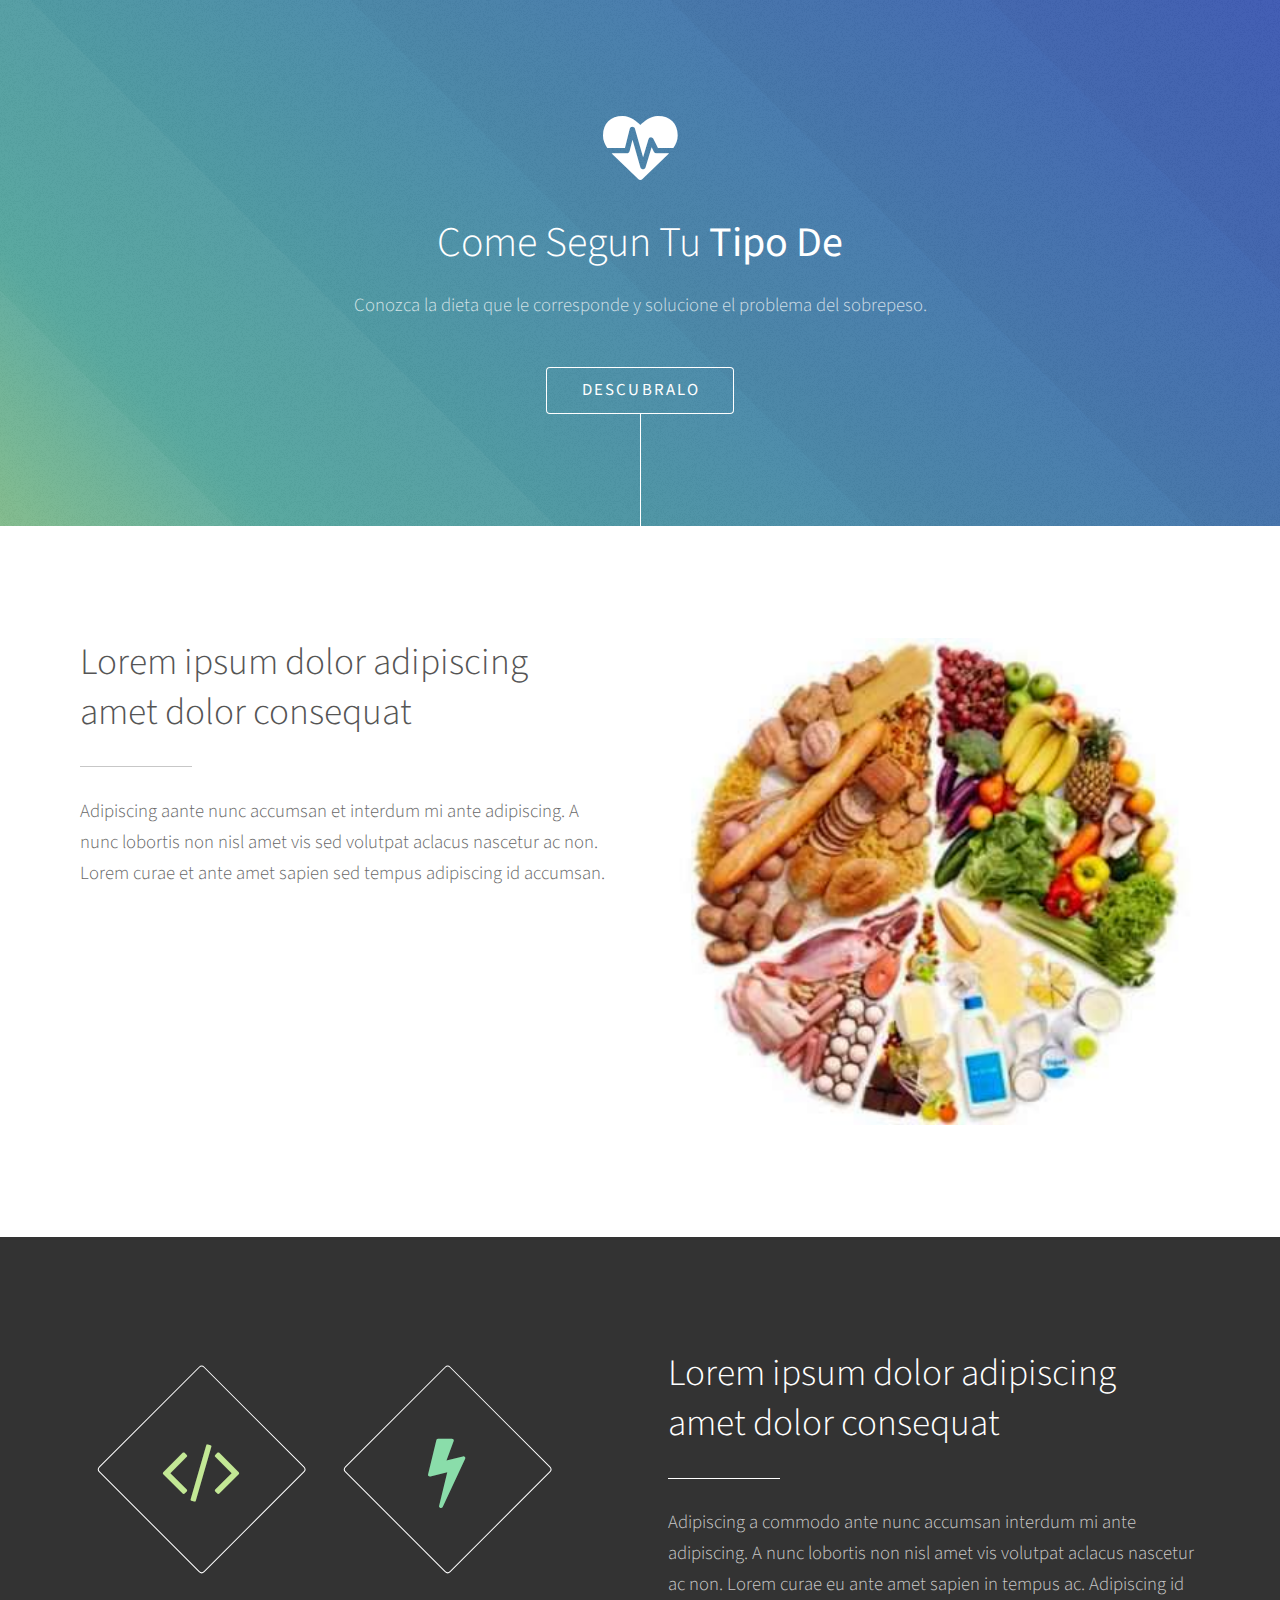
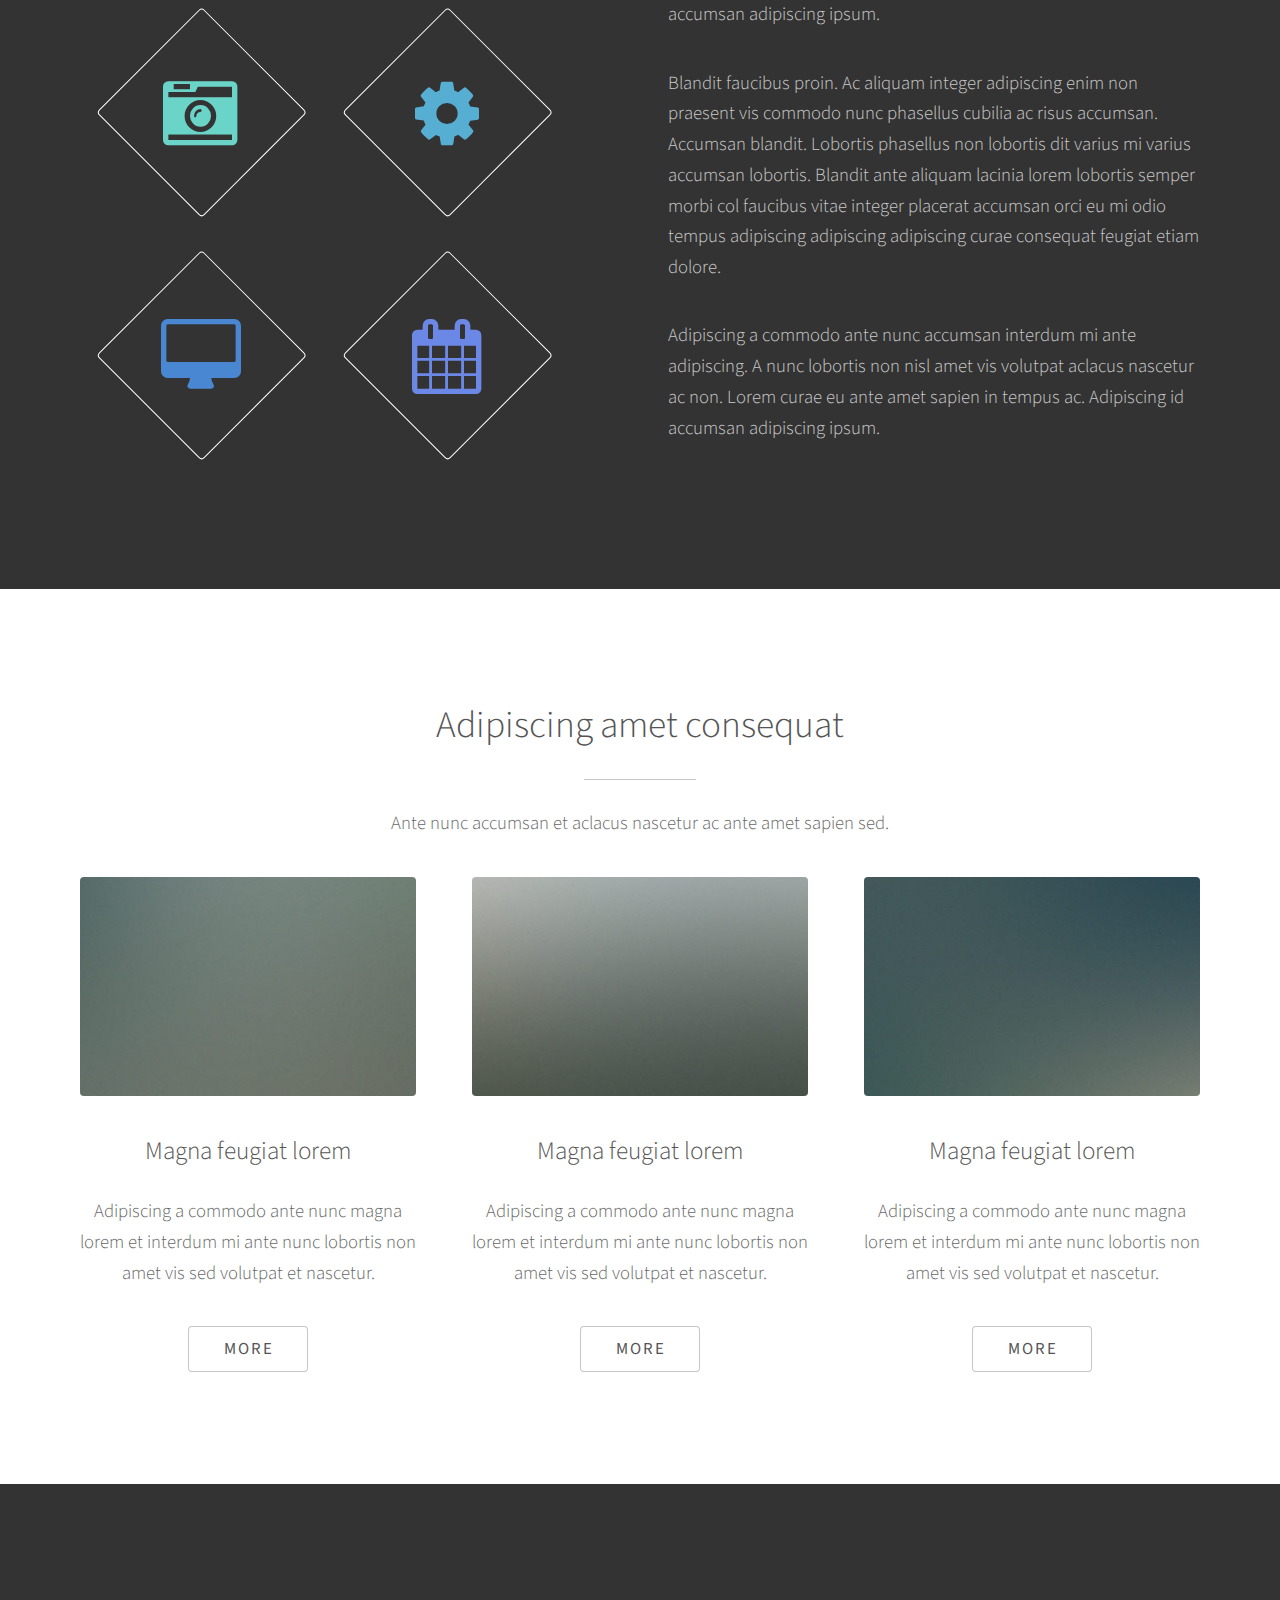
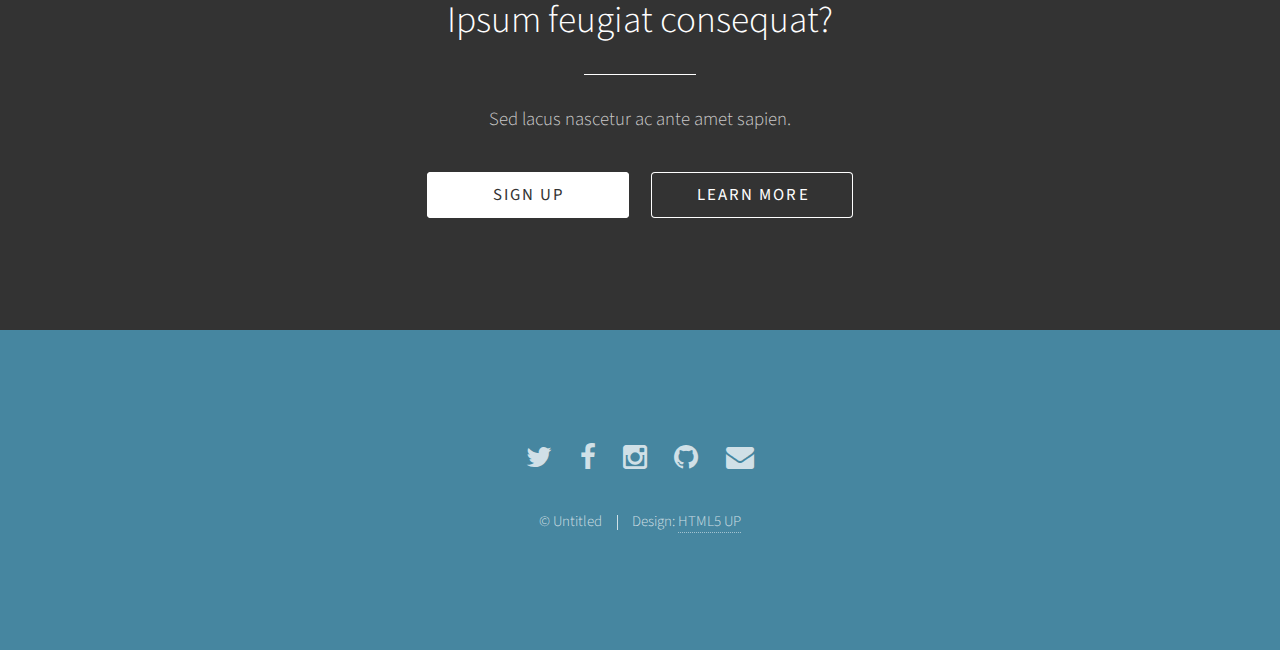
==== commit f356ed6a: "commit de prueba" ====
--- a/index.html
+++ b/index.html
@@ -6,7 +6,7 @@
 -->
 <html>
 	<head>
-		<title>Come Segun Tu Tipo De Sangre</title>
+		<title> prueba de que git funciona Come Segun Tu Tipo De</title>
 		<meta http-equiv="content-type" content="text/html; charset=utf-8" />
 		<meta name="description" content="" />
 		<meta name="keywords" content="" />
@@ -29,7 +29,7 @@
 			<section id="header">
 				<div class="inner">
 					<span class="icon major fa-heartbeat"></span>
-					<h1>Come Segun Tu <strong>Tipo De Sangre</strong></h1>
+					<h1>Come Segun Tu <strong>Tipo De </strong></h1>
 					<p>Conozca la dieta que le corresponde y solucione el problema del sobrepeso.</p>
 					<ul class="actions">
 						<li><a href="#one" class="button scrolly">Descubralo</a></li>
@@ -46,7 +46,7 @@
 								<h2>Lorem ipsum dolor adipiscing<br />
 								amet dolor consequat</h2>
 							</header>
-							<p>Adipiscing a commodo ante nunc accumsan et interdum mi ante adipiscing. A nunc lobortis non nisl amet vis sed volutpat aclacus nascetur ac non. Lorem curae et ante amet sapien sed tempus adipiscing id accumsan.</p>
+							<p>Adipiscing aante nunc accumsan et interdum mi ante adipiscing. A nunc lobortis non nisl amet vis sed volutpat aclacus nascetur ac non. Lorem curae et ante amet sapien sed tempus adipiscing id accumsan.</p>
 						</div>
 						<div class="6u$ 12u$(medium) important(medium)">
 							<span class="image fit"><img src="images/pic01.jpg" alt="" /></span>
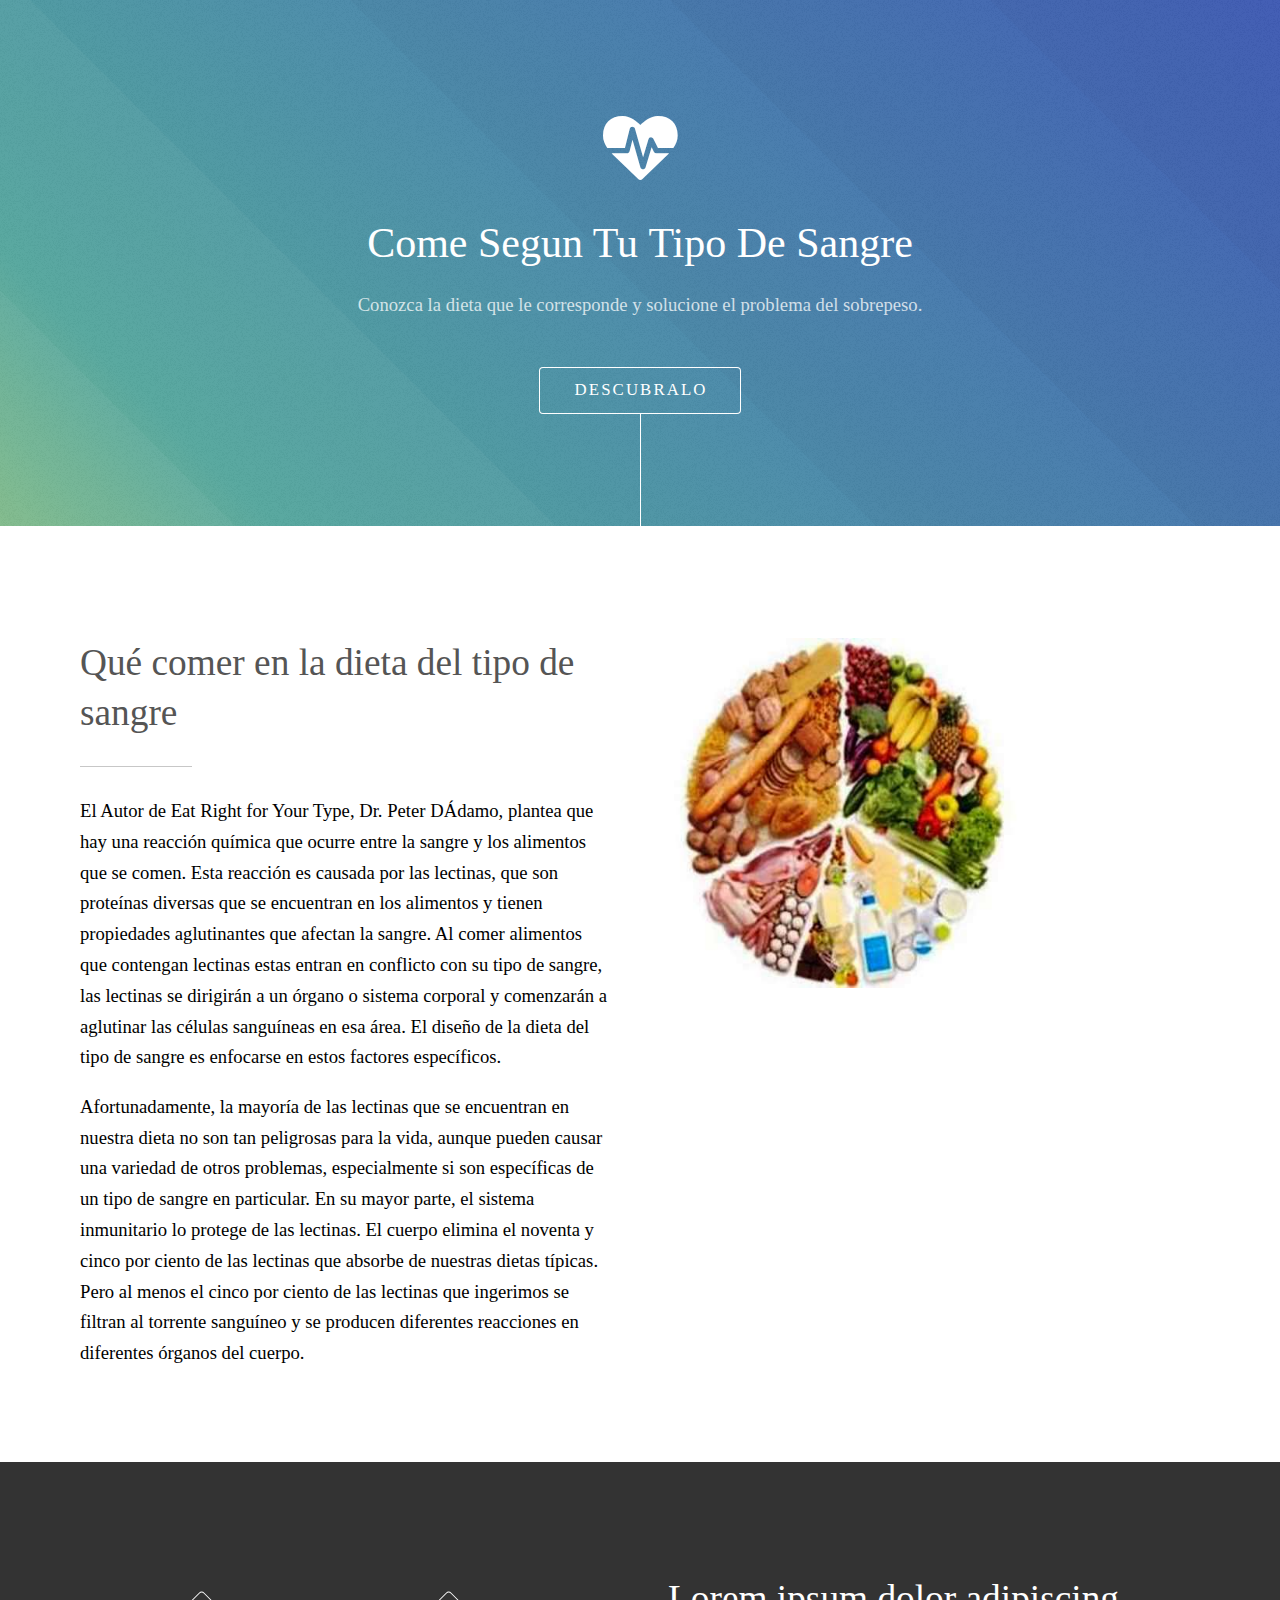
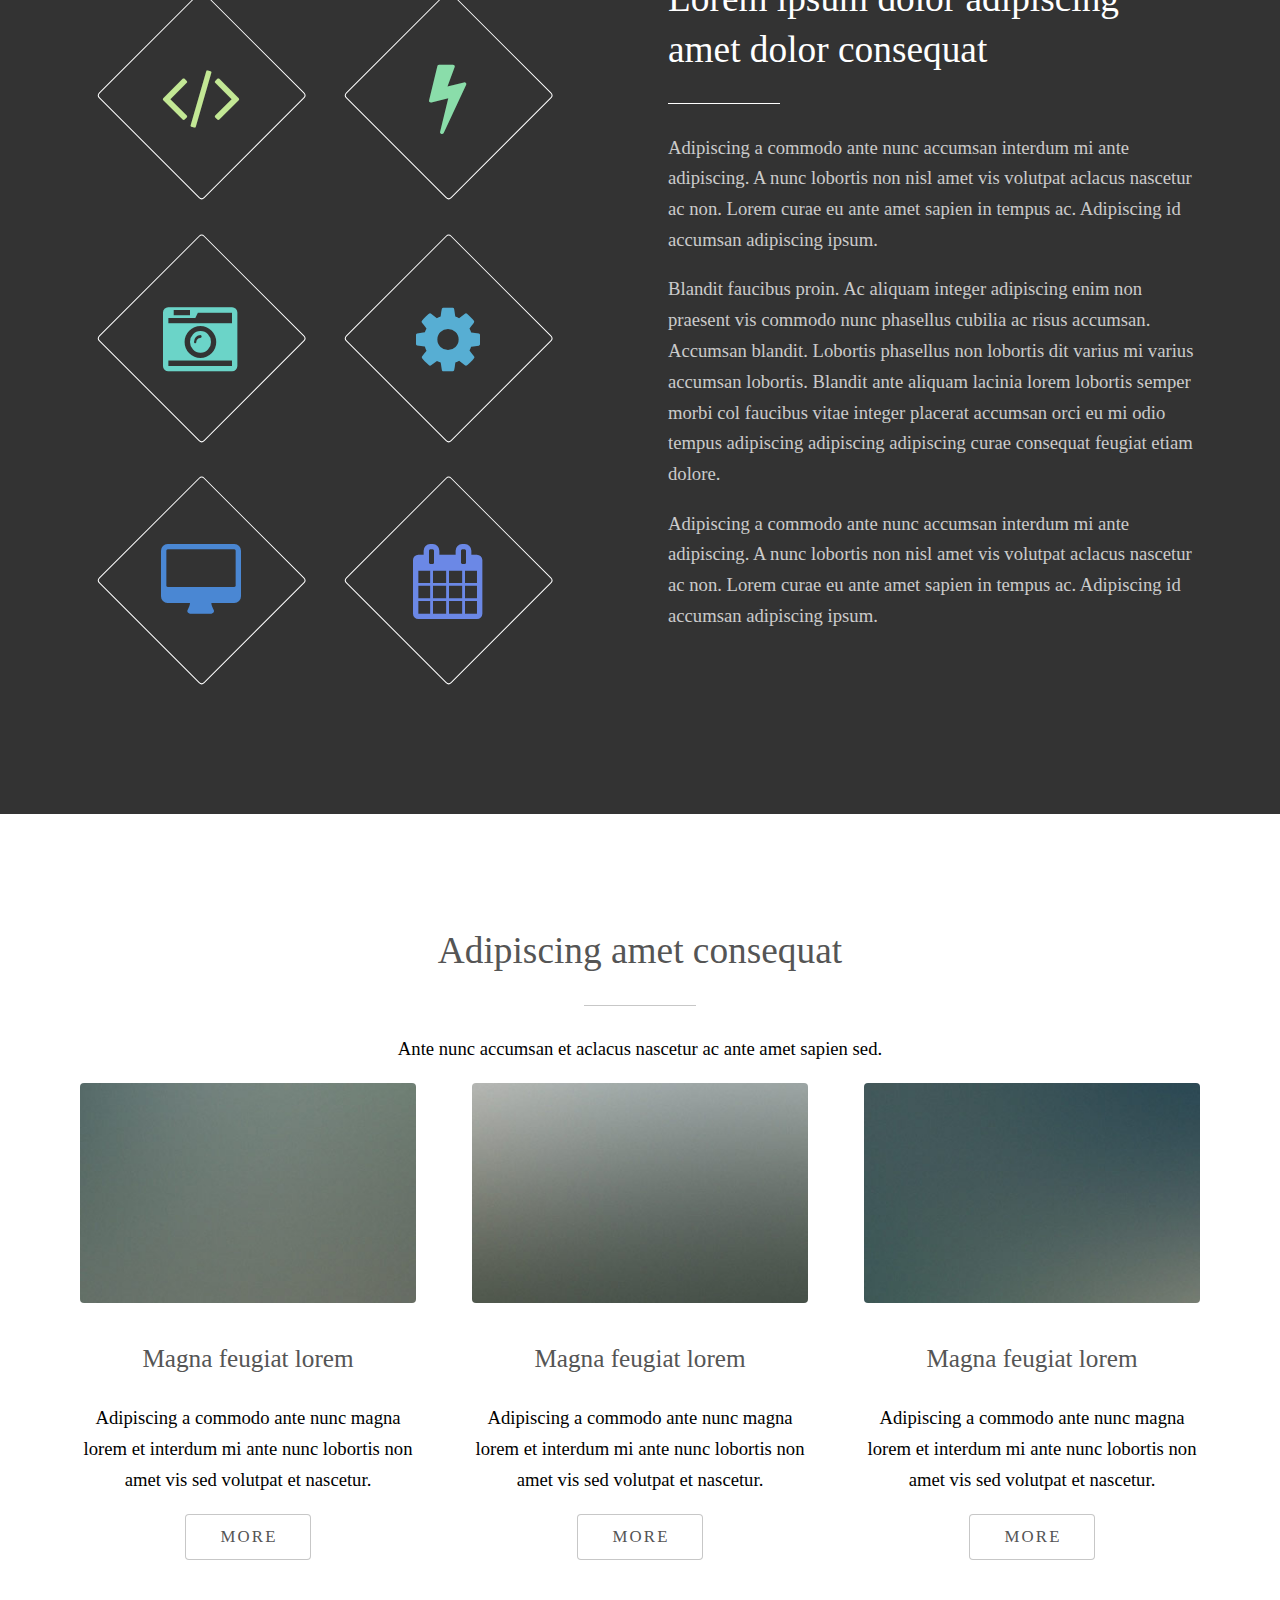
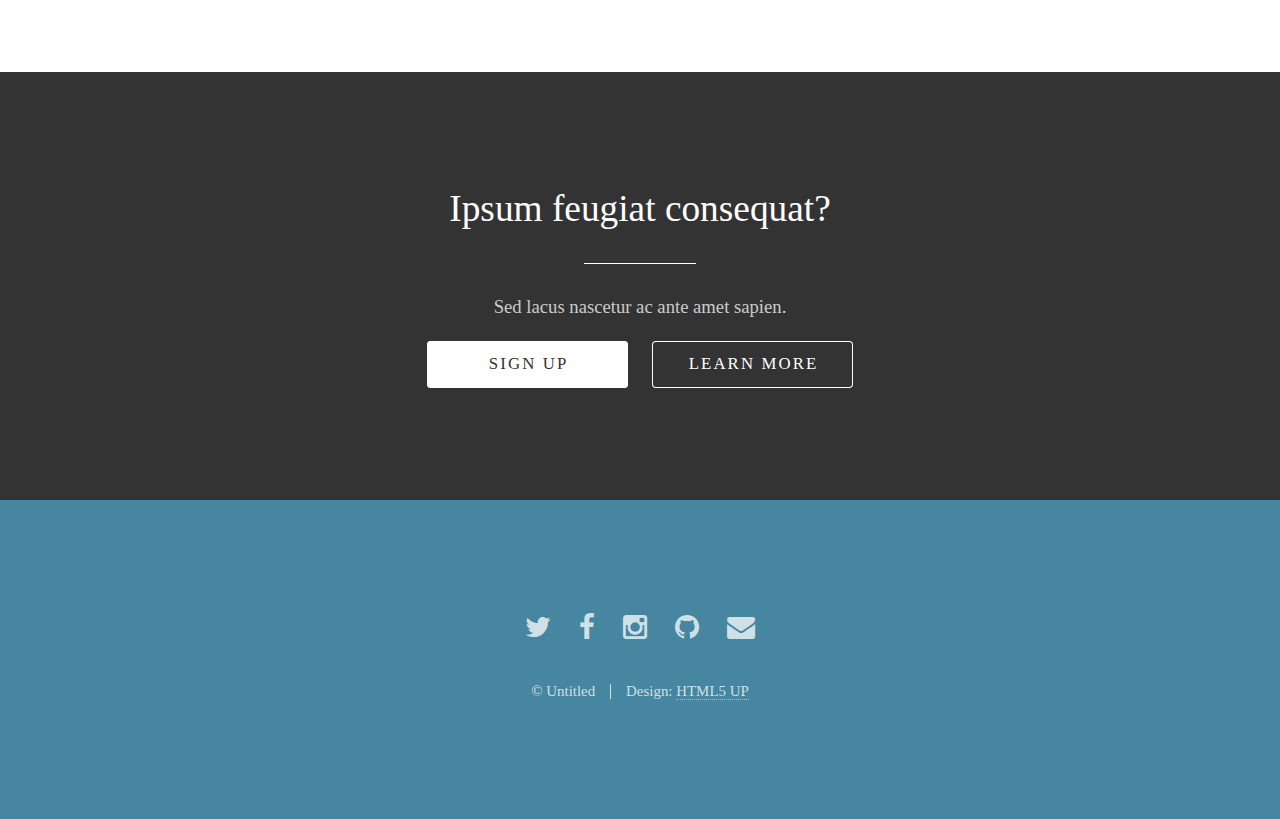
==== commit 2b868709: "Cambio de letra, agregue un parrafo, falta arreglar la foto de las verduras" ====
--- a/index.html
+++ b/index.html
@@ -6,7 +6,7 @@
 -->
 <html>
 	<head>
-		<title> prueba de que git funciona Come Segun Tu Tipo De</title>
+		<title>Come Segun Tu Tipo De Sangre</title>
 		<meta http-equiv="content-type" content="text/html; charset=utf-8" />
 		<meta name="description" content="" />
 		<meta name="keywords" content="" />
@@ -29,7 +29,7 @@
 			<section id="header">
 				<div class="inner">
 					<span class="icon major fa-heartbeat"></span>
-					<h1>Come Segun Tu <strong>Tipo De </strong></h1>
+					<h1>Come Segun Tu <strong>Tipo De Sangre</strong></h1>
 					<p>Conozca la dieta que le corresponde y solucione el problema del sobrepeso.</p>
 					<ul class="actions">
 						<li><a href="#one" class="button scrolly">Descubralo</a></li>
@@ -43,13 +43,24 @@
 					<div class="row 150%">
 						<div class="6u 12u$(medium)">
 							<header class="major">
-								<h2>Lorem ipsum dolor adipiscing<br />
-								amet dolor consequat</h2>
+								<h2><strong>Qué comer en la dieta del tipo de sangre</strong></h2>
 							</header>
-							<p>Adipiscing aante nunc accumsan et interdum mi ante adipiscing. A nunc lobortis non nisl amet vis sed volutpat aclacus nascetur ac non. Lorem curae et ante amet sapien sed tempus adipiscing id accumsan.</p>
-						</div>
-						<div class="6u$ 12u$(medium) important(medium)">
-							<span class="image fit"><img src="images/pic01.jpg" alt="" /></span>
+							<p>El Autor de Eat Right for Your Type, Dr. Peter DÁdamo,
+								plantea que hay una reacción química que ocurre entre la sangre y los alimentos que se comen.
+								Esta reacción es causada por las lectinas, que son proteínas diversas que se encuentran en los
+								alimentos y tienen propiedades aglutinantes que afectan la sangre. Al comer alimentos que contengan
+								lectinas estas entran en conflicto con su tipo de sangre, las lectinas se dirigirán a un órgano
+								o sistema corporal y comenzarán a aglutinar las células sanguíneas en esa área.
+								El diseño de la dieta del tipo de sangre es enfocarse en estos factores específicos.</p>
+						 <p>Afortunadamente, la mayoría de las lectinas que se encuentran en nuestra dieta no son tan peligrosas
+								para la vida, aunque pueden causar una variedad de otros problemas, especialmente si son específicas
+								de un tipo de sangre en particular. En su mayor parte, el sistema inmunitario lo protege de las lectinas.
+								El cuerpo elimina el noventa y cinco por ciento de las lectinas que absorbe de nuestras dietas típicas.
+								Pero al menos el cinco por ciento de las lectinas que ingerimos se filtran al torrente sanguíneo y se
+								producen diferentes reacciones en diferentes órganos del cuerpo.</p>
+						</div>
+						<div align= "bottom" class="6u$ 12u$(medium) important(medium)">
+							<span class="image fit"><img src="images/pic01.jpg" alt="Healthy Foods"style="width:350px;height:350px;" /></span>
 						</div>
 					</div>
 				</div>
--- a/css/style.css
+++ b/css/style.css
@@ -27,8 +27,8 @@
 		}
 
 	body, input, select, textarea {
-		color: #666;
-		font-family: "Source Sans Pro", Helvetica, sans-serif;
+		color: #000000;
+		font-family: 1em Arial, Helvetica, sans-serif;
 		font-size: 16pt;
 		font-weight: 300;
 		line-height: 1.65em;
@@ -60,7 +60,7 @@
 	}
 
 	p {
-		margin: 0 0 2em 0;
+		margin: 0 0 1em 0;
 	}
 
 	h1, h2, h3, h4, h5, h6 {
@@ -553,6 +553,7 @@
 			.image.fit img {
 				width: 100%;
 			}
+		
 
 /* List */
 
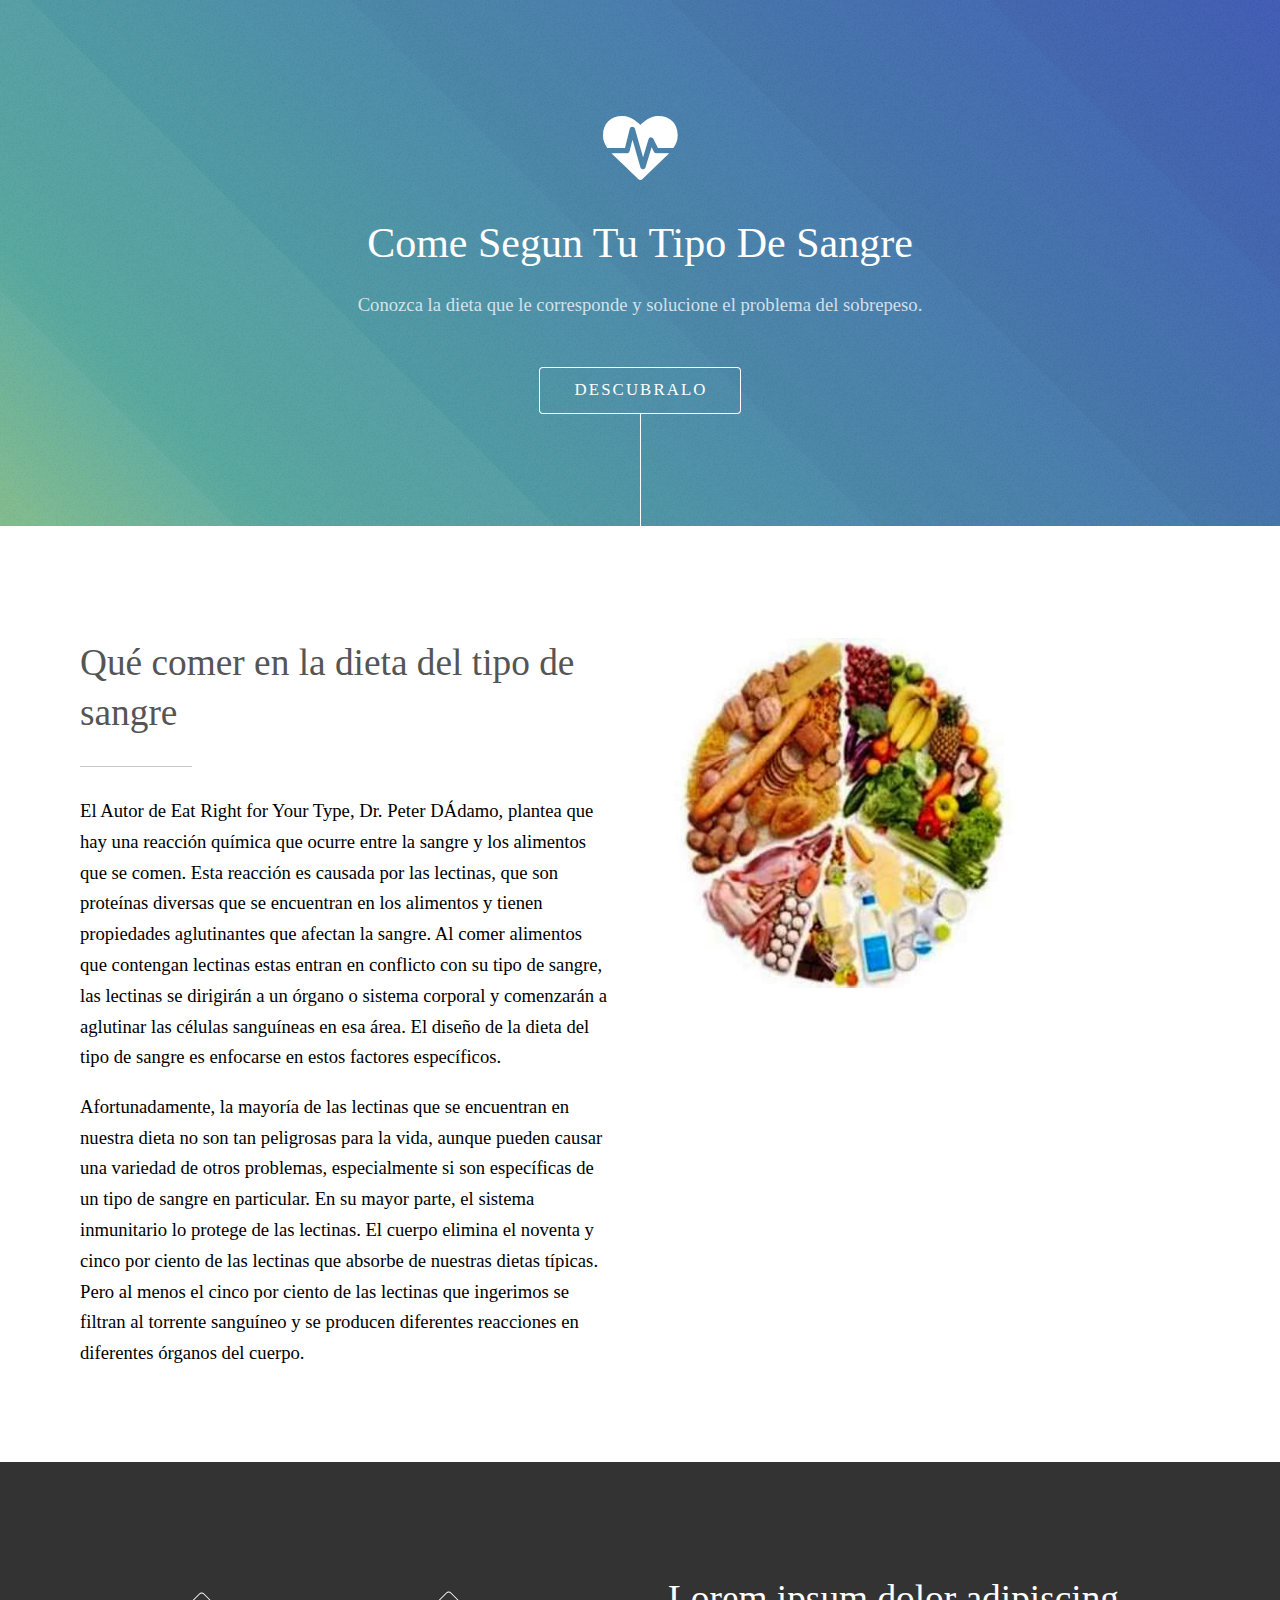
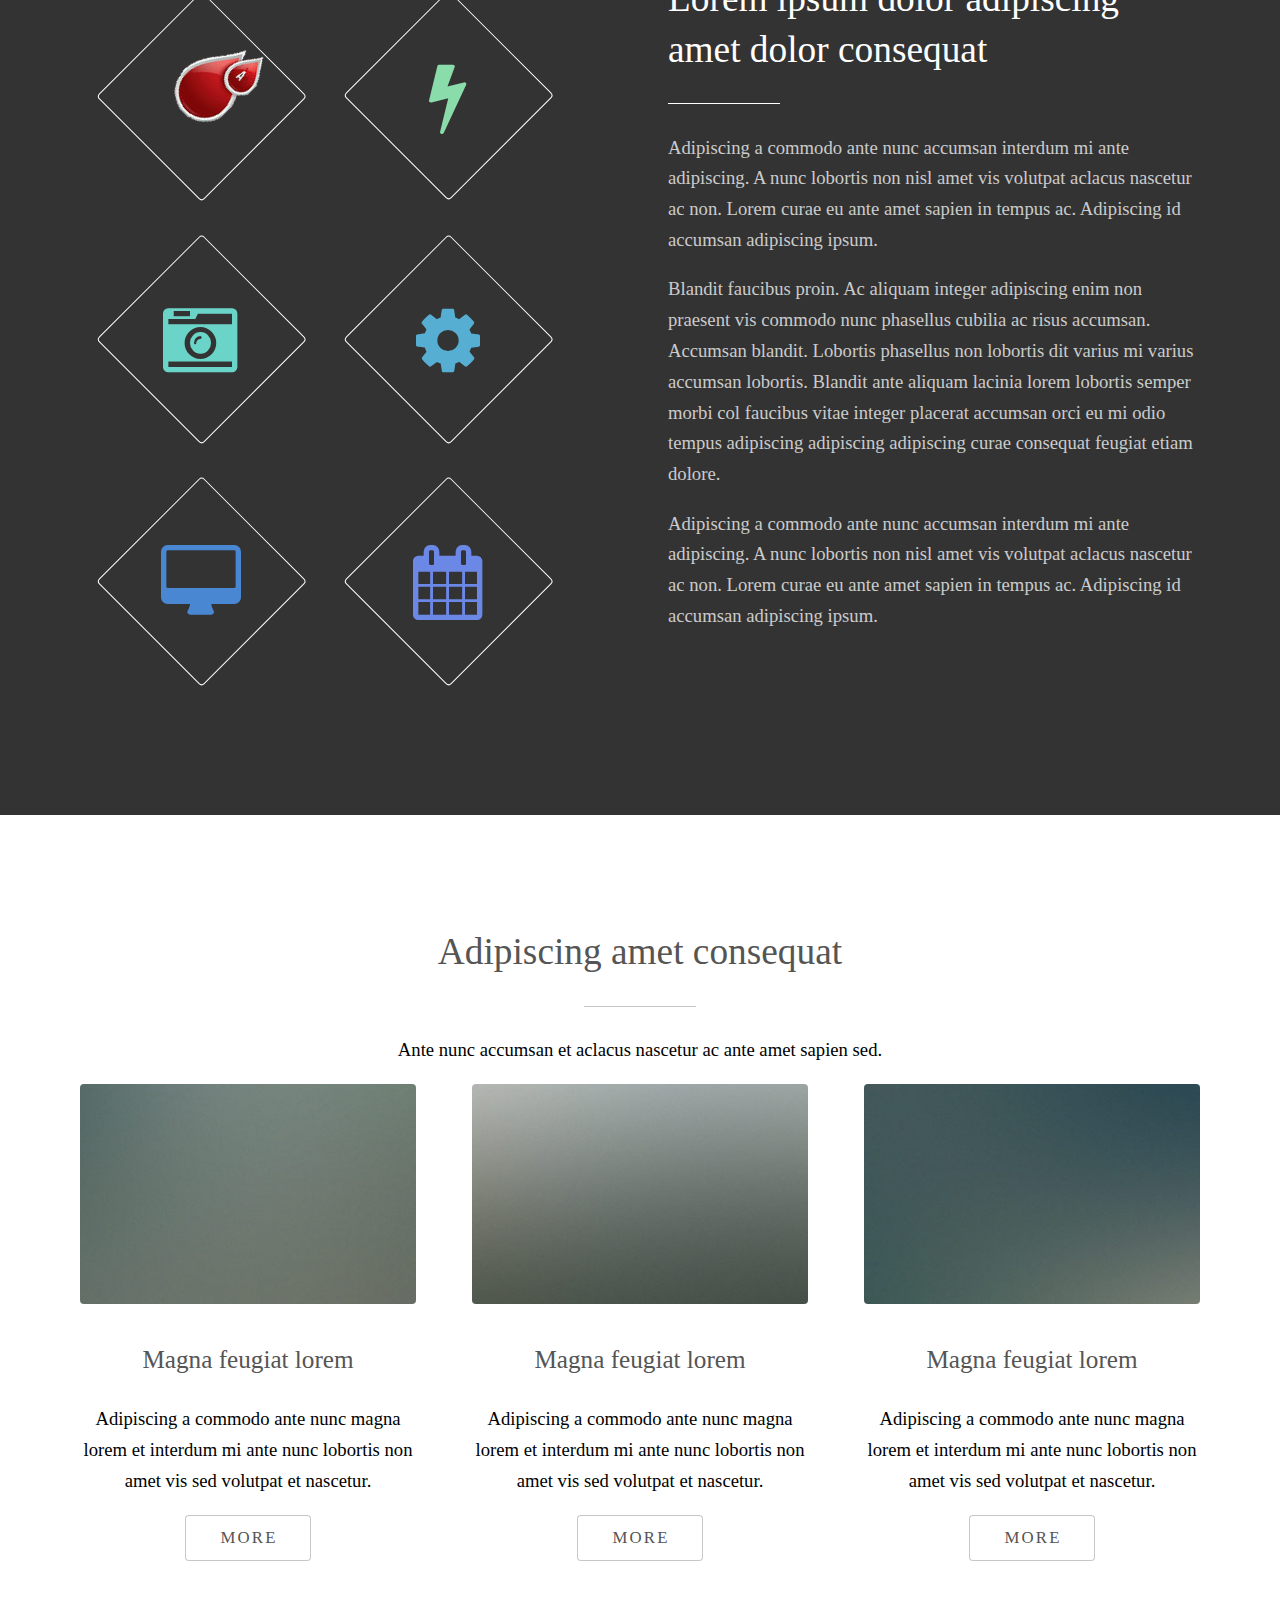
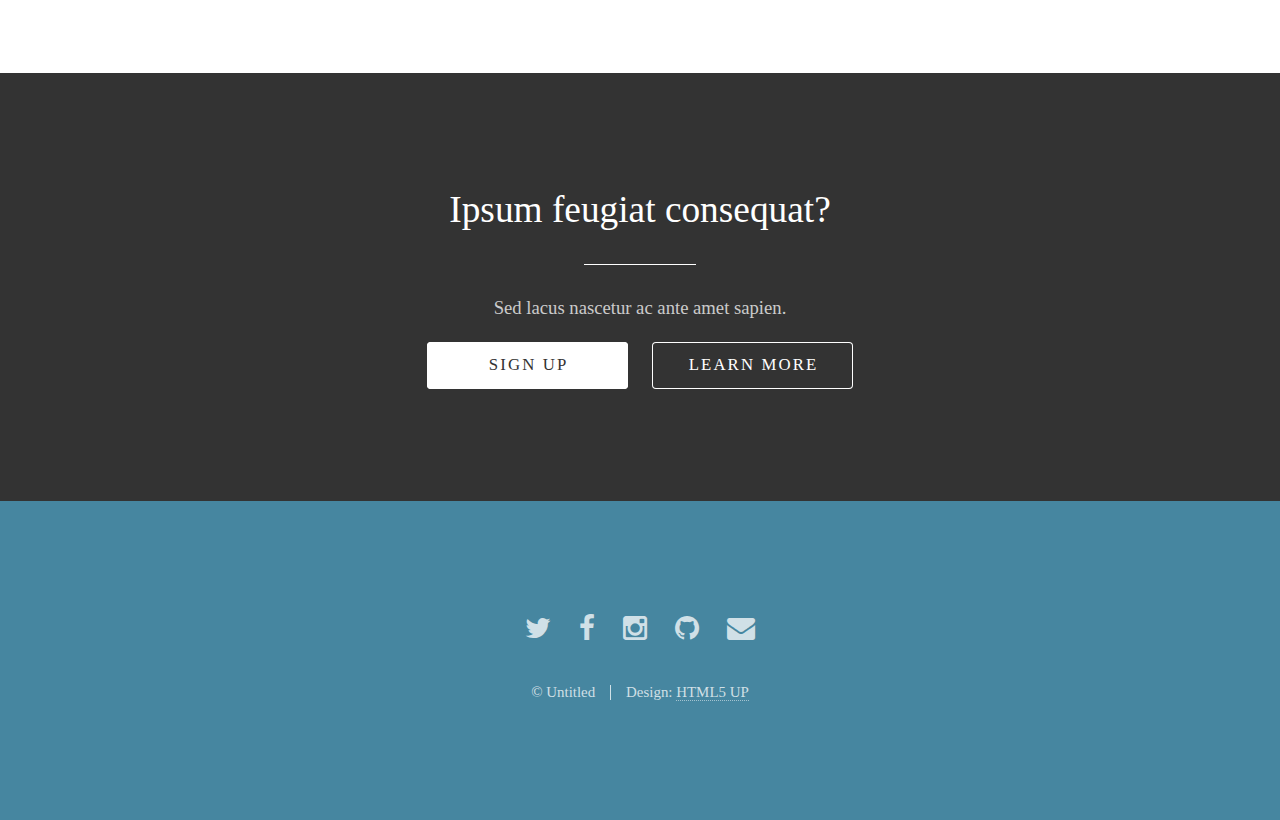
==== commit d950449e: "Inserte Icon the sangre tipo A, pero no pude centrarlo." ====
--- a/index.html
+++ b/index.html
@@ -72,7 +72,7 @@
 					<div class="row 150%">
 						<div class="6u 12u$(medium)">
 							<ul class="major-icons">
-								<li><span class="icon style1 major fa-code"></span></li>
+								<li><span class="icon style1 major"><img src="images/picA.png" alt="Blood Type"</span></li>
 								<li><span class="icon style2 major fa-bolt"></span></li>
 								<li><span class="icon style3 major fa-camera-retro"></span></li>
 								<li><span class="icon style4 major fa-cog"></span></li>
--- a/css/style.css
+++ b/css/style.css
@@ -457,7 +457,8 @@
 			font-family: FontAwesome;
 			font-style: normal;
 			font-weight: normal;
-			text-transform: none !important;
+			text-transform: none !important;			
+			
 		}
 
 		.icon > .label {
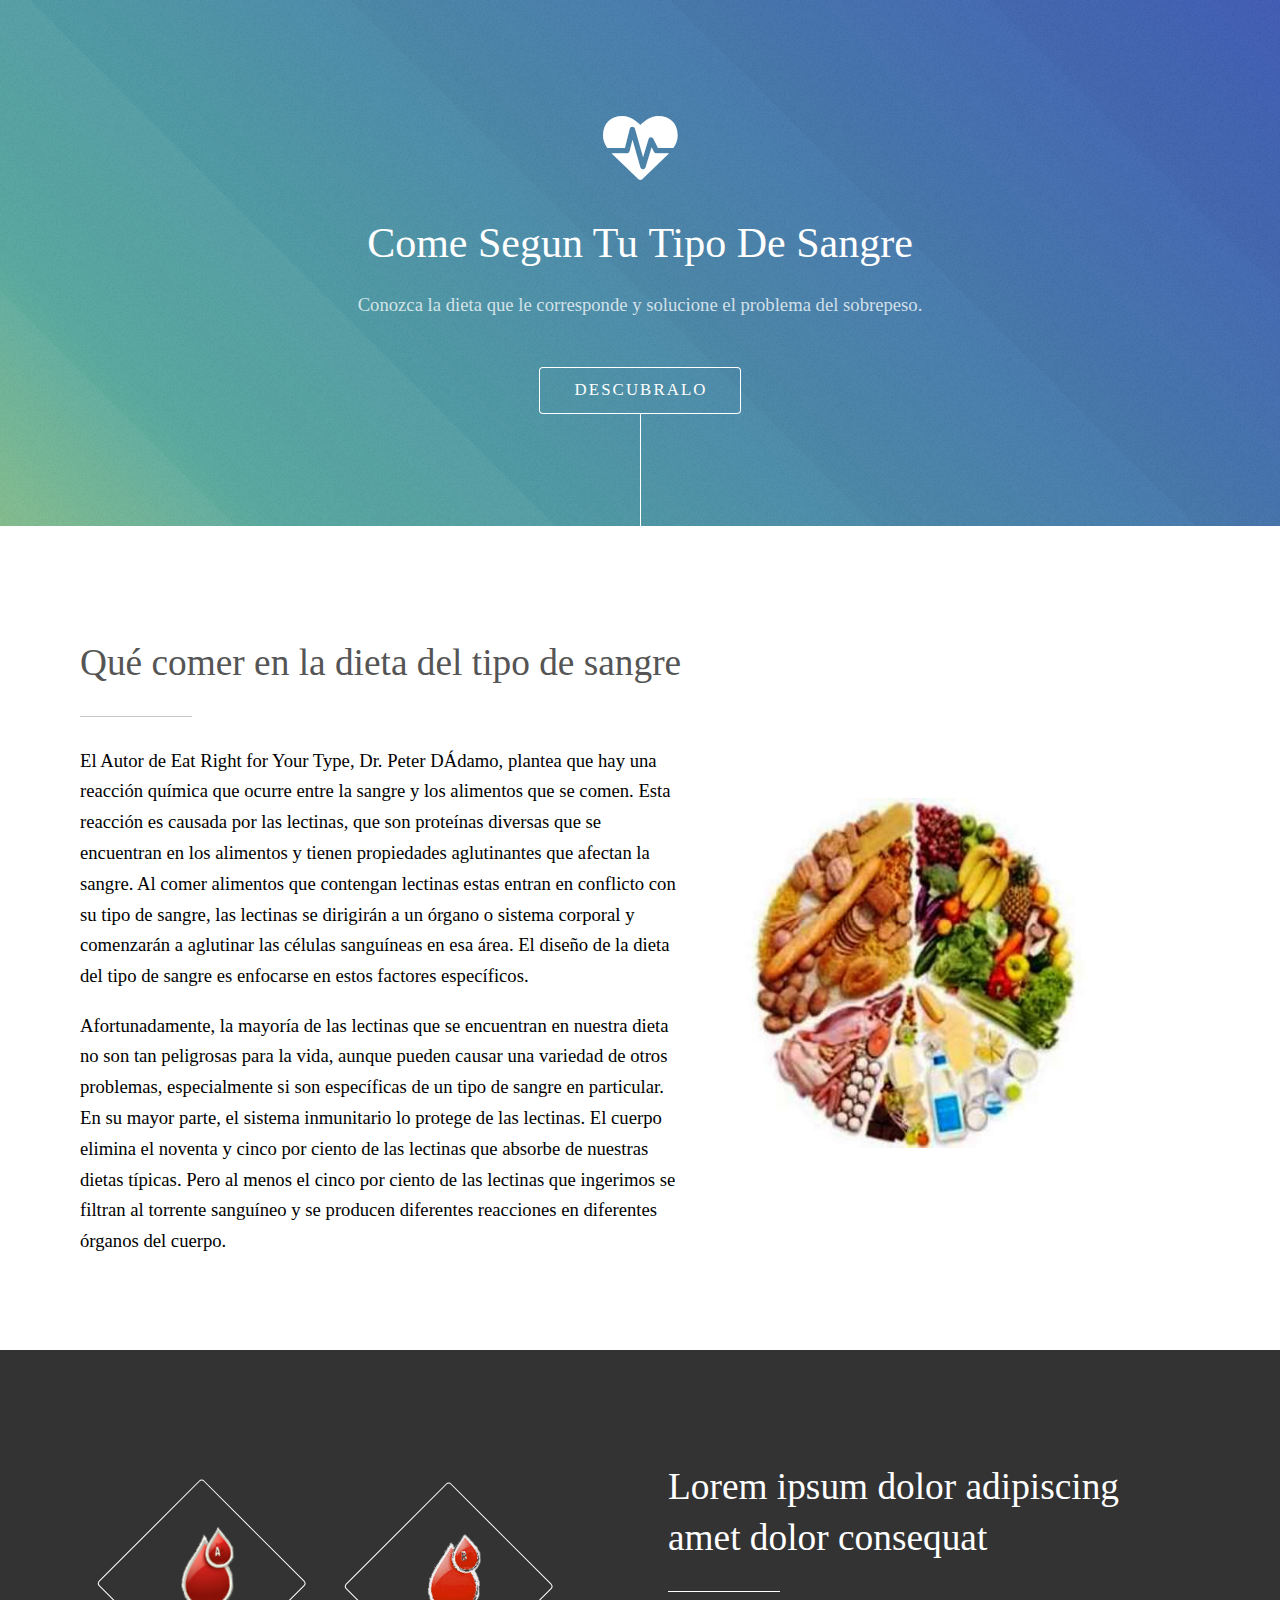
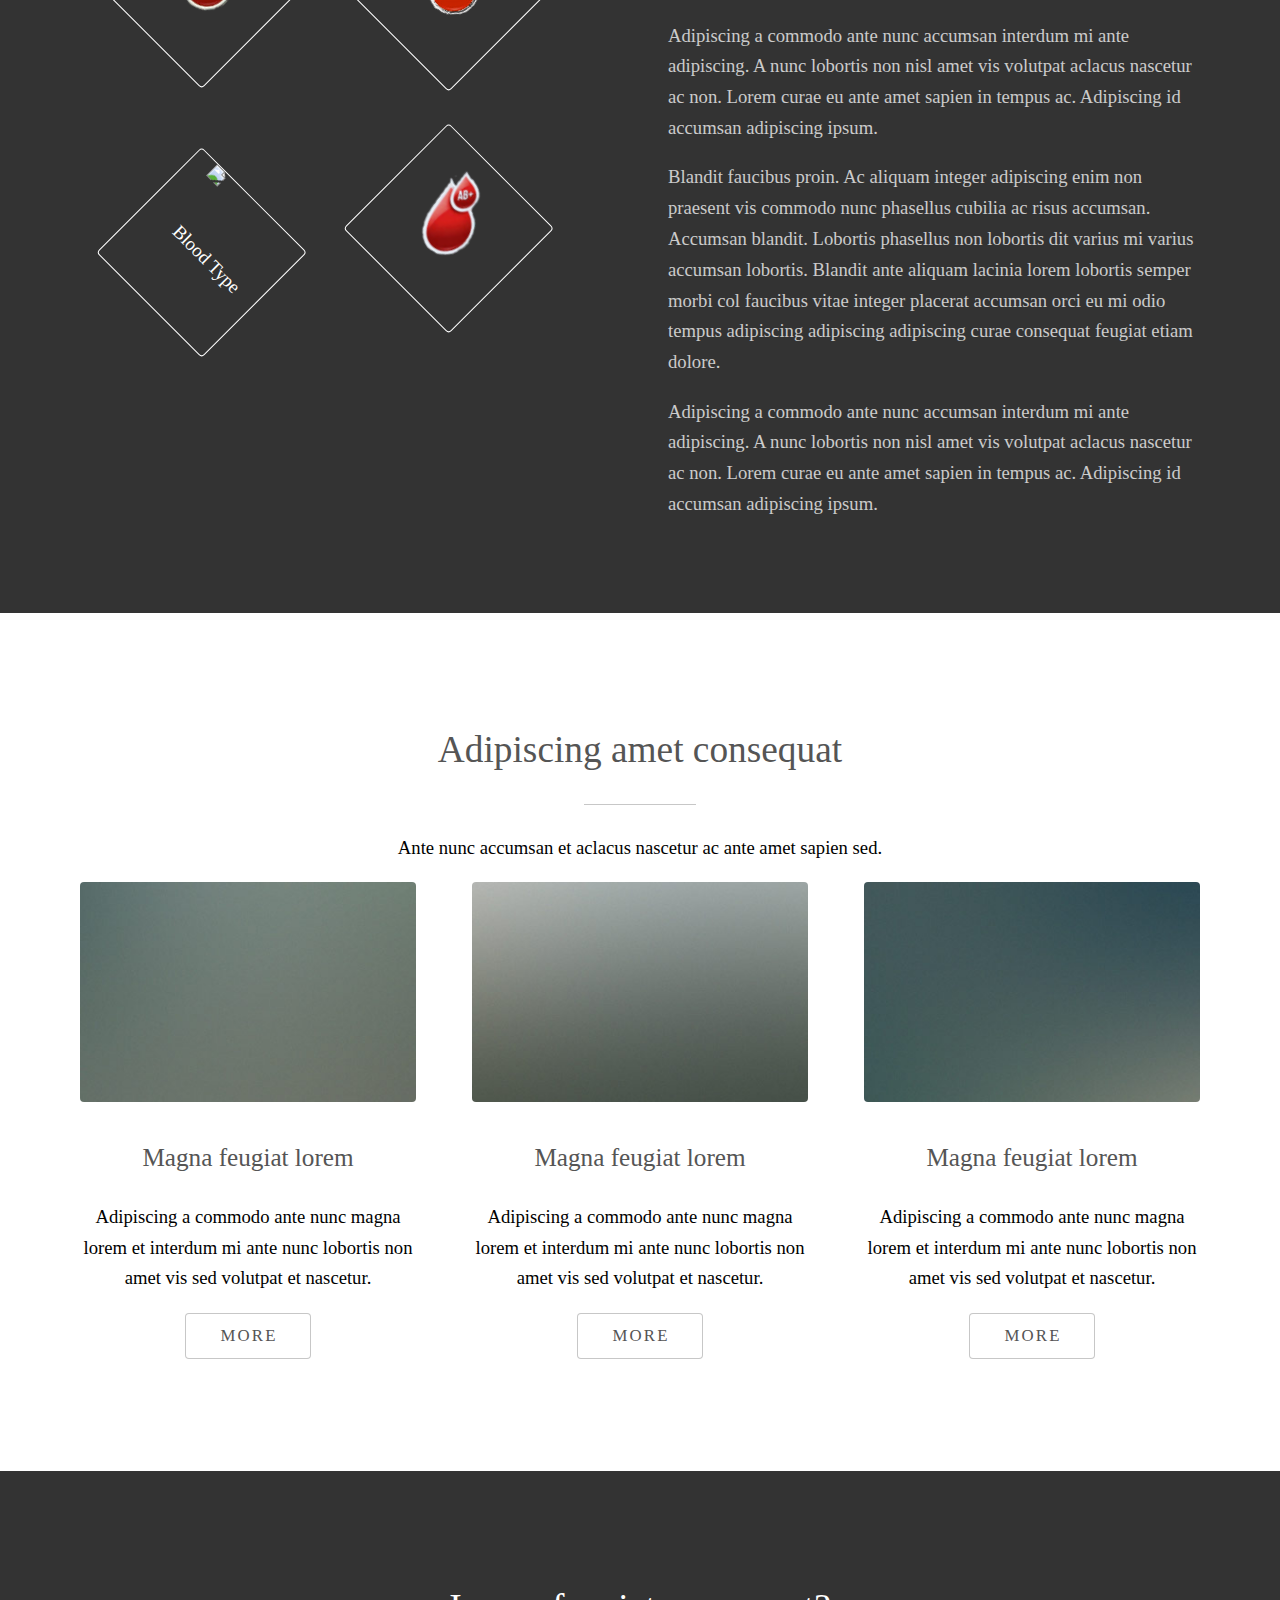
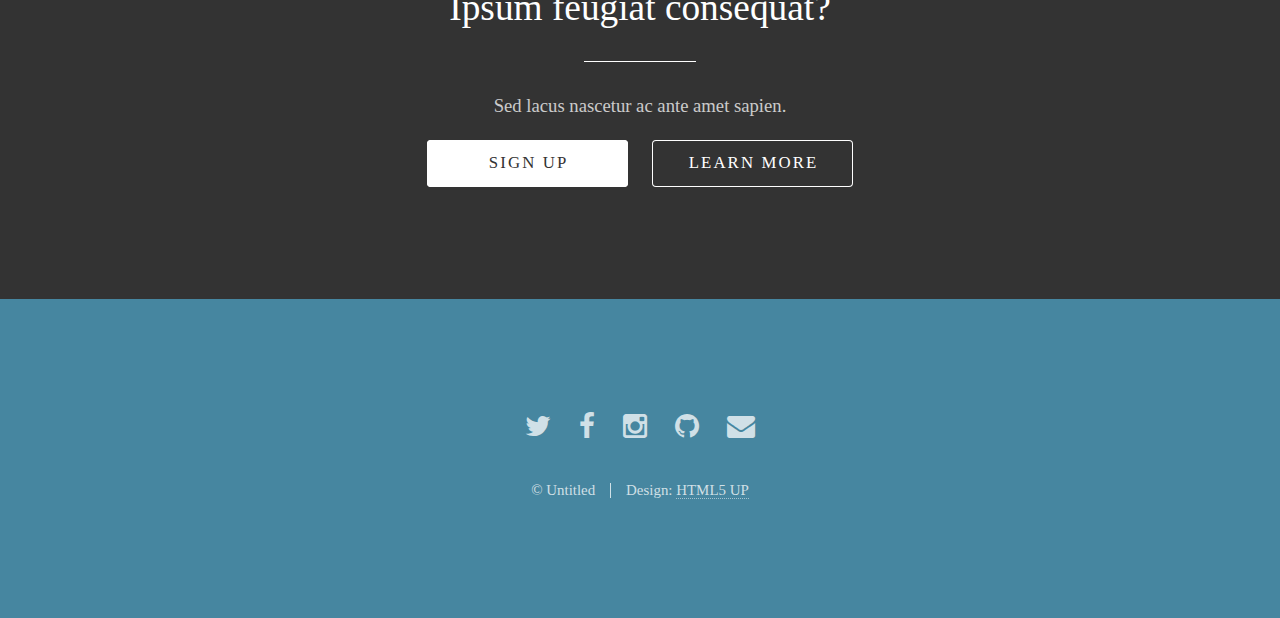
==== commit ca0734ec: "Merge branch 'master' of https://github.com/elizabeth97/proyectoFinalWeb" ====
--- a/index.html
+++ b/index.html
@@ -41,7 +41,7 @@
 			<section id="one" class="main style1">
 				<div class="container">
 					<div class="row 150%">
-						<div class="6u 12u$(medium)">
+						<div class="6u 12u$(medium)" style= "width: 56%;">
 							<header class="major">
 								<h2><strong>Qué comer en la dieta del tipo de sangre</strong></h2>
 							</header>
@@ -59,8 +59,8 @@
 								Pero al menos el cinco por ciento de las lectinas que ingerimos se filtran al torrente sanguíneo y se
 								producen diferentes reacciones en diferentes órganos del cuerpo.</p>
 						</div>
-						<div align= "bottom" class="6u$ 12u$(medium) important(medium)">
-							<span class="image fit"><img src="images/pic01.jpg" alt="Healthy Foods"style="width:350px;height:350px;" /></span>
+						<div align= "bottom" class="6u$ 12u$(medium) important(medium)" style= "width: 43%;">
+							<span class="image fit"><img src="images/pic01.jpg" alt="Healthy Foods"style="width:350px;height:350px; margin-top:160px;" /></span>
 						</div>
 					</div>
 				</div>
@@ -72,12 +72,10 @@
 					<div class="row 150%">
 						<div class="6u 12u$(medium)">
 							<ul class="major-icons">
-								<li><span class="icon style1 major"><img src="images/picA.png" alt="Blood Type"</span></li>
-								<li><span class="icon style2 major fa-bolt"></span></li>
-								<li><span class="icon style3 major fa-camera-retro"></span></li>
-								<li><span class="icon style4 major fa-cog"></span></li>
-								<li><span class="icon style5 major fa-desktop"></span></li>
-								<li><span class="icon style6 major fa-calendar"></span></li>
+								<li><span class="icon style1 major"><img src="images/picA.png" alt="Blood Type" <="" span="" style="width: 70px;"></span></li>
+								<li><span class="icon style2 major"><img src="images/picB.png" alt="Blood Type" <="" span="" style="width: 70px;"></span></li>
+								<li><span class="icon style3 major"><img src="images/picO.png" alt="Blood Type" <="" span="" style="width: 70px;"></span></li>
+								<li><span class="icon style4 major"><img src="images/picAB.png" alt="Blood Type" <="" span="" style="width: 70px;"></span></li>
 							</ul>
 						</div>
 						<div class="6u$ 12u$(medium)">
--- a/css/style.css
+++ b/css/style.css
@@ -554,7 +554,7 @@
 			.image.fit img {
 				width: 100%;
 			}
-		
+
 
 /* List */
 
@@ -1335,4 +1335,4 @@
 					border-left: 0;
 					margin-left: 0;
 					padding: 0;
-				}+				}
--- a/css/style-xlarge.css
+++ b/css/style-xlarge.css
@@ -14,4 +14,4 @@
 
 	#header {
 		padding: 6em 0 6em 0;
-	}+	}
